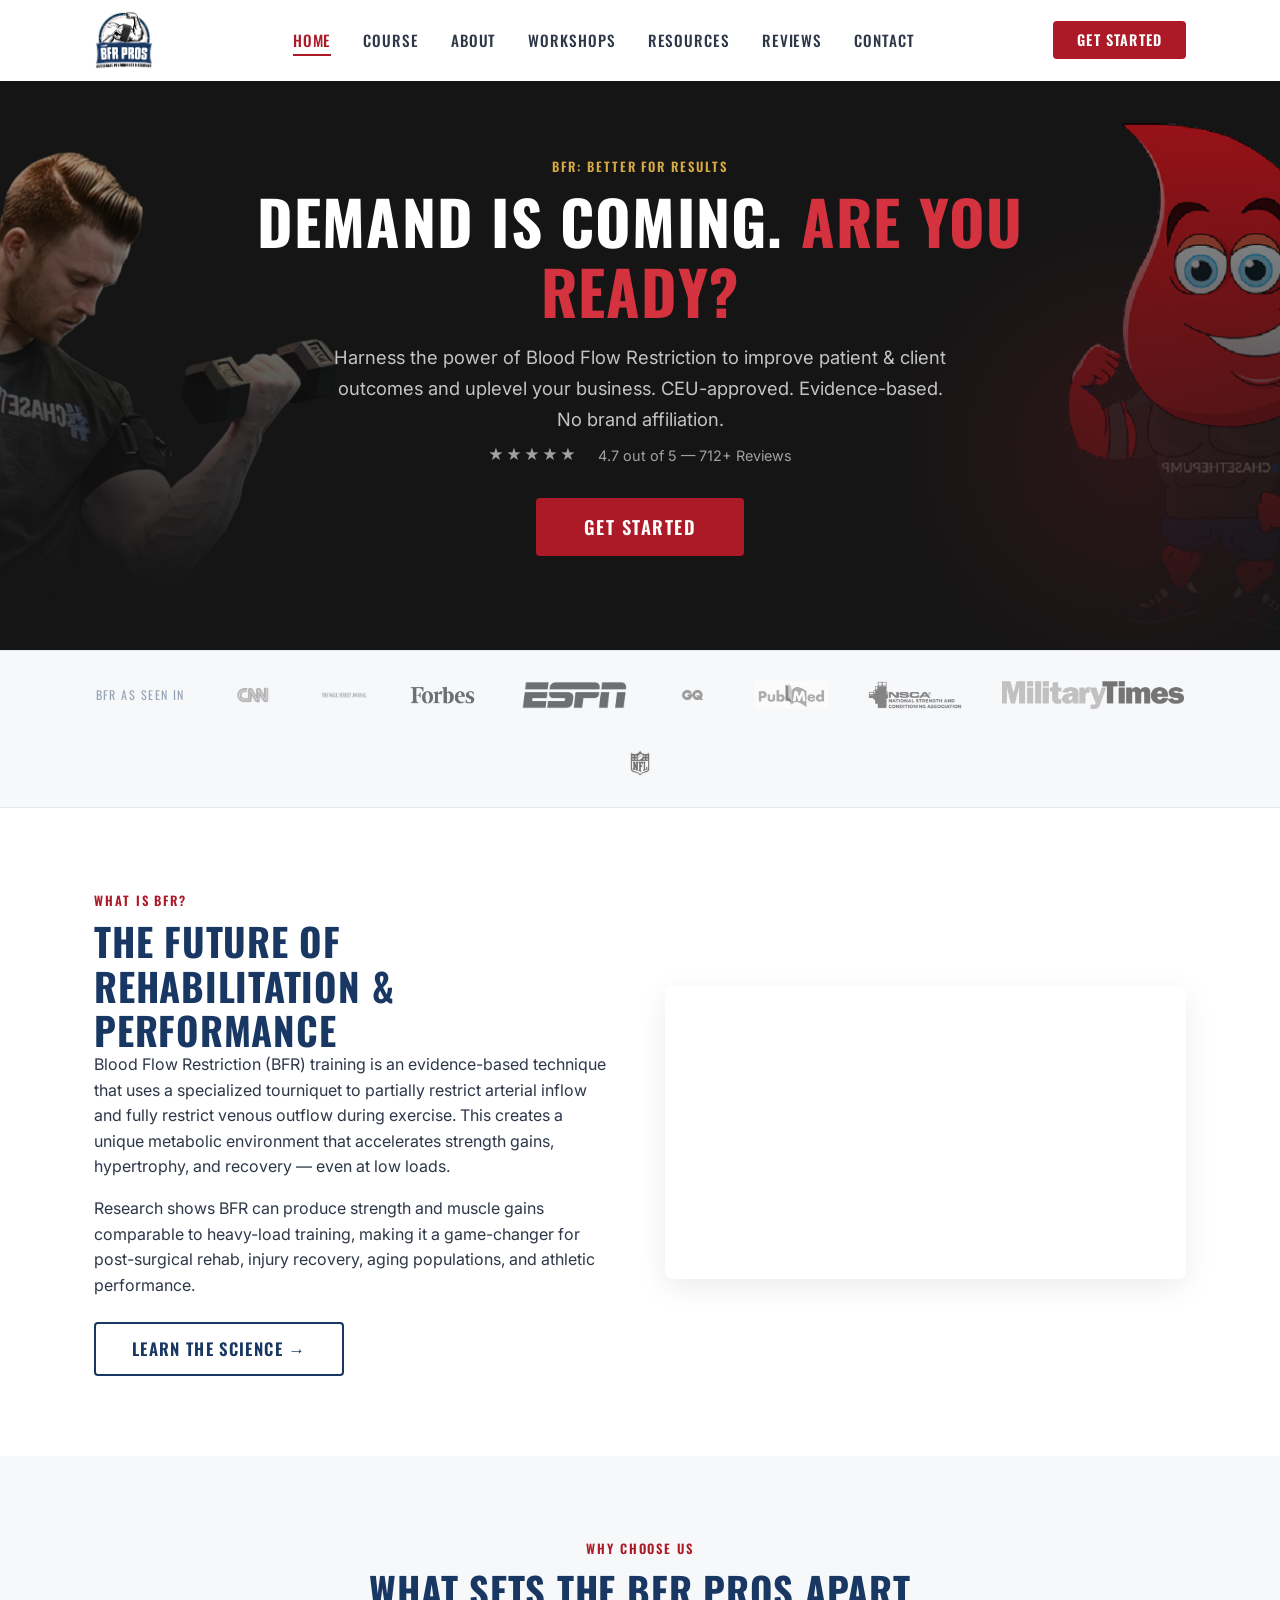
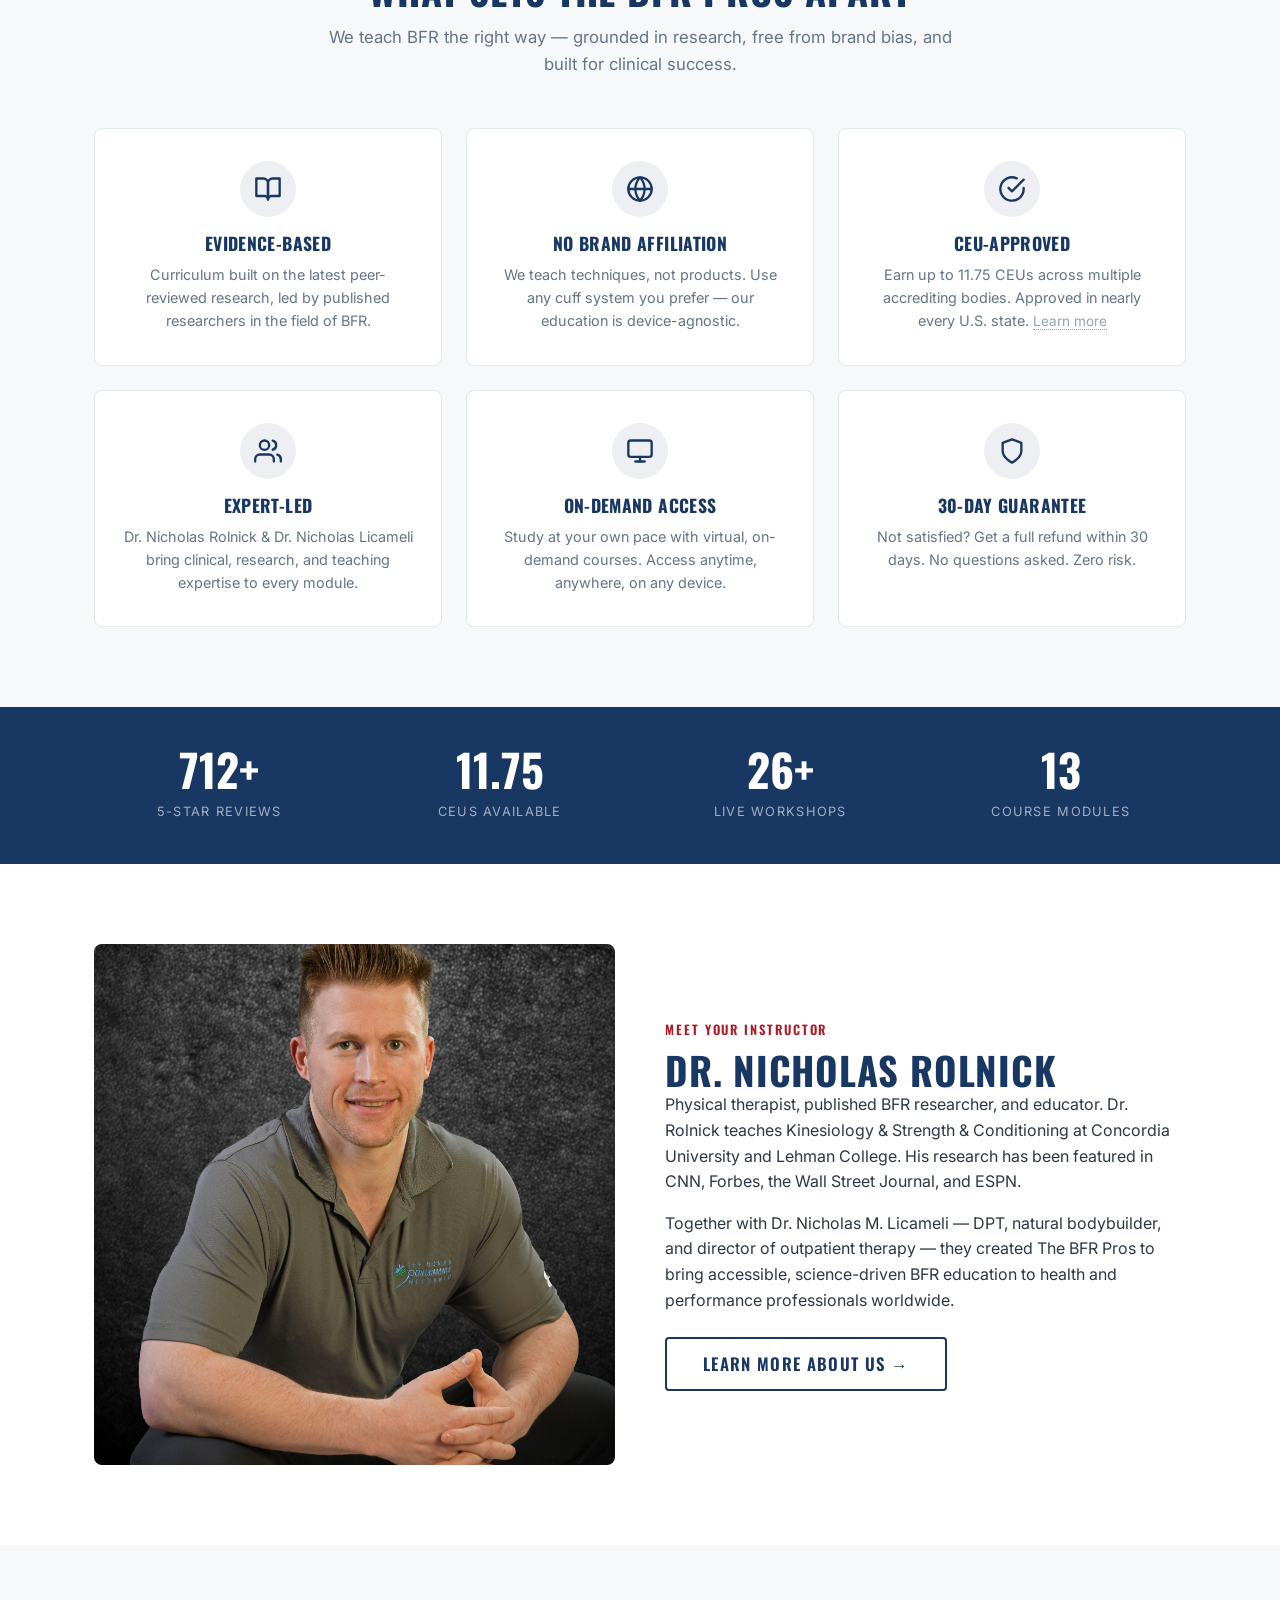
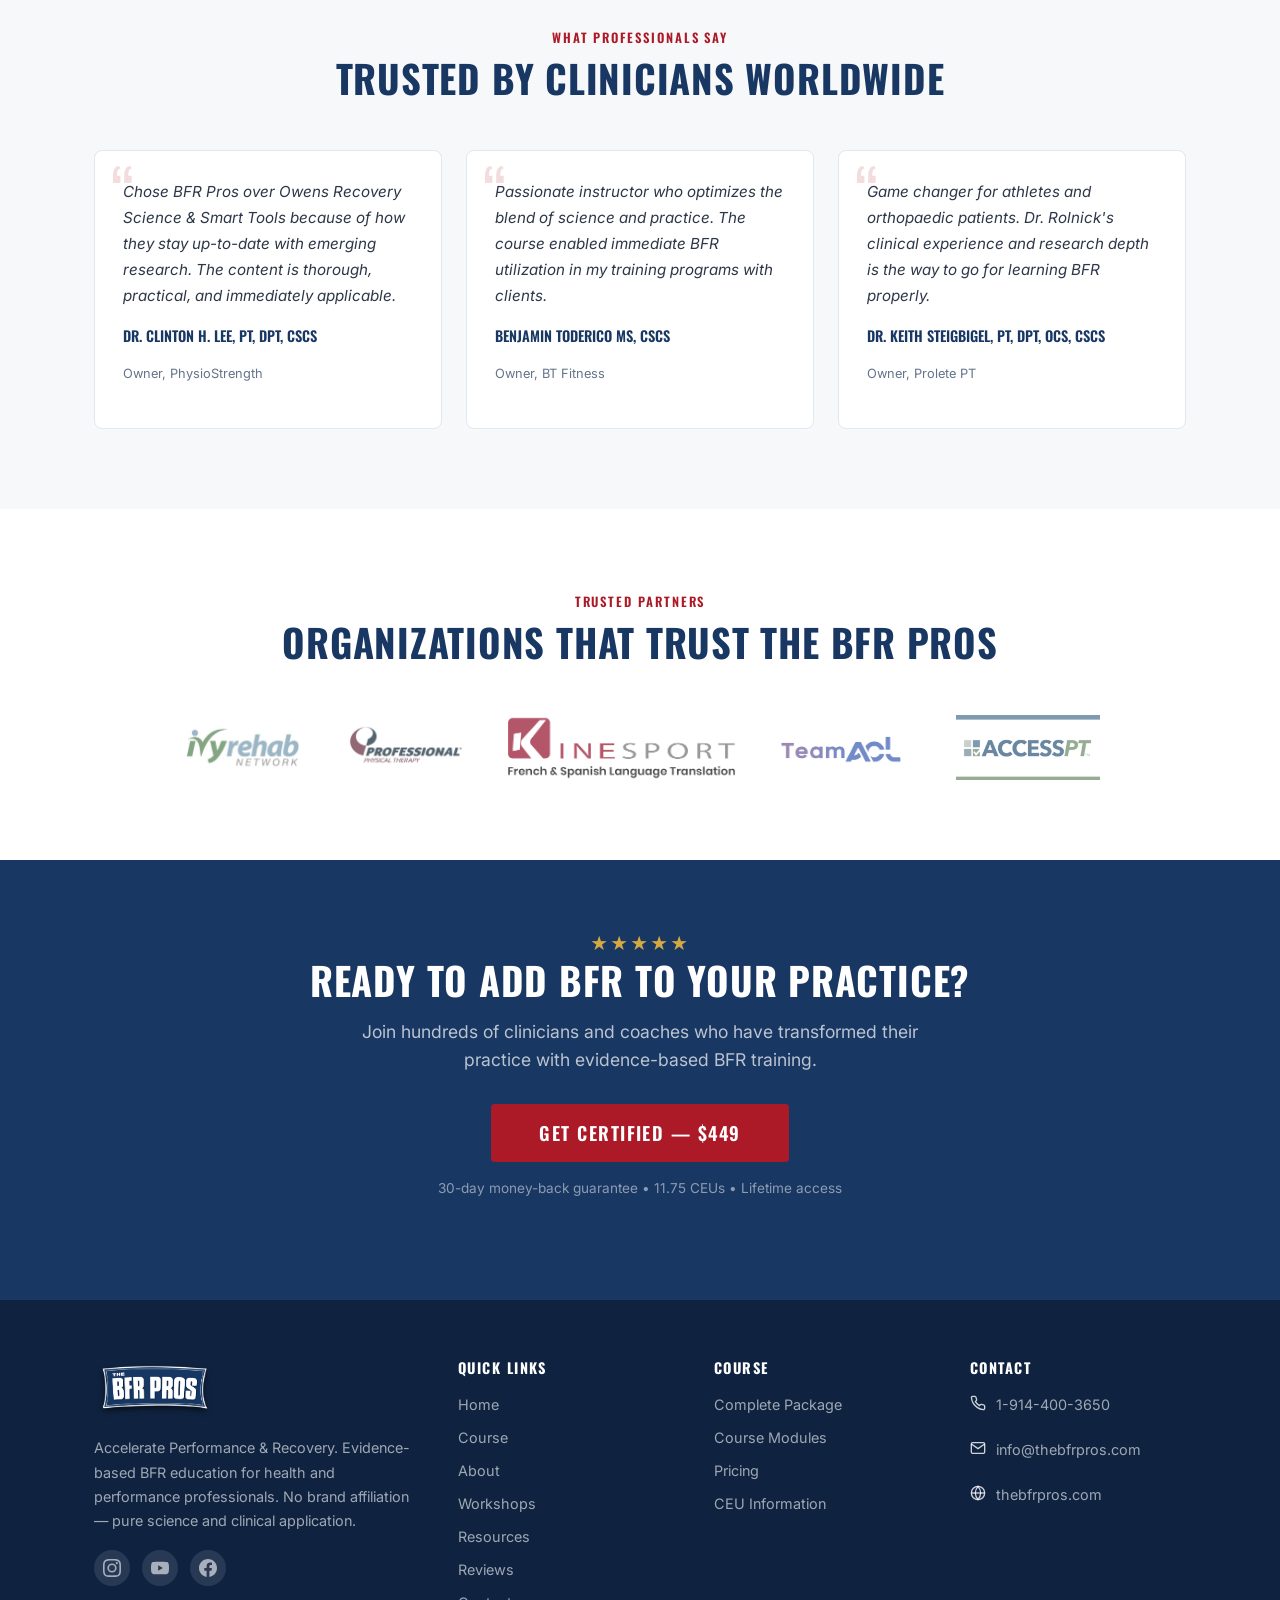
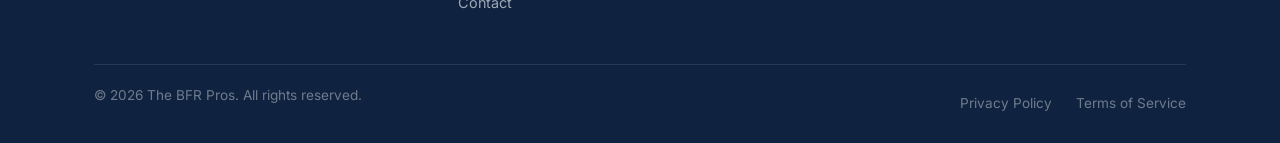
==== index.html @ 484913ec "Initial commit: The BFR Pros website — 8-page static site Pages: Home, Course, About, Workshops, Res" ====
<!DOCTYPE html>
<html lang="en">
<head>
    <meta charset="UTF-8">
    <meta name="viewport" content="width=device-width, initial-scale=1.0">
    <title>The BFR Pros | Evidence-Based Blood Flow Restriction Training & Certification</title>
    <meta name="description" content="Become a certified BFR Provider with CEU-approved training from Dr. Nicholas Rolnick. No brand affiliation — pure science and clinical application. 4.7 stars from 712+ reviews.">
    <link rel="preconnect" href="https://fonts.googleapis.com">
    <link href="https://fonts.googleapis.com/css2?family=Oswald:wght@400;500;600;700&family=Inter:wght@400;500;600;700&display=swap" rel="stylesheet">
    <link rel="stylesheet" href="styles.css">
</head>
<body>

<!-- HEADER -->
<header class="header" id="header">
    <div class="container">
        <a href="index.html" class="header-logo">
            <img src="images/logos/logo.png" alt="The BFR Pros">
        </a>
        <nav class="nav" id="nav">
            <a href="index.html" class="nav-link active">Home</a>
            <a href="course.html" class="nav-link">Course</a>
            <a href="about.html" class="nav-link">About</a>
            <a href="workshops.html" class="nav-link">Workshops</a>
            <a href="resources.html" class="nav-link">Resources</a>
            <a href="reviews.html" class="nav-link">Reviews</a>
            <a href="contact.html" class="nav-link">Contact</a>
            <a href="course.html" class="btn btn-red btn-sm" style="display:none;">Get Started</a>
        </nav>
        <a href="course.html" class="header-cta btn btn-red btn-sm">Get Started</a>
        <button class="hamburger" id="hamburger" aria-label="Menu">
            <span></span><span></span><span></span>
        </button>
    </div>
</header>
<div class="nav-overlay" id="navOverlay"></div>

<!-- HERO -->
<section class="hero">
    <div class="container">
        <div class="hero-centered">
            <span class="section-label" style="color: var(--gold);">BFR: Better For Results</span>
            <h1>Demand Is Coming. <em>Are You Ready?</em></h1>
            <p class="hero-sub">Harness the power of Blood Flow Restriction to improve patient & client outcomes and uplevel your business. CEU-approved. Evidence-based. No brand affiliation.</p>
            <div class="hero-meta">
                <span class="stars">&#9733;&#9733;&#9733;&#9733;&#9733;</span>
                <span>4.7 out of 5 &mdash; 712+ Reviews</span>
            </div>
            <div class="hero-actions">
                <a href="course.html" class="btn btn-red btn-lg">Get Started</a>
            </div>
        </div>
    </div>
</section>

<!-- MEDIA BAR -->
<div class="media-bar">
    <div class="container">
        <div class="media-bar-inner">
            <span class="media-bar-label">BFR As Seen In</span>
            <img src="images/media/bfr-featured-in/CNN Logo.png" alt="CNN">
            <img src="images/media/bfr-featured-in/The Wall Street Journal Logo.png" alt="The Wall Street Journal">
            <img src="images/media/bfr-featured-in/Forbes Logo.png" alt="Forbes">
            <img src="images/media/bfr-featured-in/ESPN Logo.png" alt="ESPN">
            <img src="images/media/bfr-featured-in/GQ Logo.png" alt="GQ">
            <img src="images/media/bfr-featured-in/PubMed Logo.jpg" alt="PubMed">
            <img src="images/media/bfr-featured-in/NSCA Logo.webp" alt="NSCA">
            <img src="images/media/bfr-featured-in/Military Times Logo.webp" alt="Military Times">
            <img src="images/media/bfr-featured-in/NFL Logo.png" alt="NFL">
        </div>
    </div>
</div>

<!-- WHAT IS BFR -->
<section class="bg-white fade-in">
    <div class="container">
        <div class="two-col">
            <div>
                <span class="section-label">What Is BFR?</span>
                <h2>The Future of Rehabilitation & Performance</h2>
                <p>Blood Flow Restriction (BFR) training is an evidence-based technique that uses a specialized tourniquet to partially restrict arterial inflow and fully restrict venous outflow during exercise. This creates a unique metabolic environment that accelerates strength gains, hypertrophy, and recovery &mdash; even at low loads.</p>
                <p>Research shows BFR can produce strength and muscle gains comparable to heavy-load training, making it a game-changer for post-surgical rehab, injury recovery, aging populations, and athletic performance.</p>
                <a href="course.html" class="btn btn-outline-navy" style="margin-top: 8px;">Learn the Science &rarr;</a>
            </div>
            <div>
                <div class="video-embed">
                    <iframe src="https://www.veed.io/embed/c9d62acf-0808-4194-a27c-6ec3d94ea85a?watermark=0&color=red&sharing=0&title=0" title="What is BFR (Blood Flow Restriction) Training" webkitallowfullscreen mozallowfullscreen allowfullscreen></iframe>
                </div>
            </div>
        </div>
    </div>
</section>

<!-- WHY THE BFR PROS -->
<section class="bg-light fade-in">
    <div class="container">
        <div class="section-header">
            <span class="section-label">Why Choose Us</span>
            <h2>What Sets The BFR Pros Apart</h2>
            <p>We teach BFR the right way &mdash; grounded in research, free from brand bias, and built for clinical success.</p>
        </div>
        <div class="features-grid">
            <div class="feature-card">
                <div class="feature-icon">
                    <svg xmlns="http://www.w3.org/2000/svg" width="28" height="28" viewBox="0 0 24 24" fill="none" stroke="currentColor" stroke-width="2" stroke-linecap="round" stroke-linejoin="round"><path d="M2 3h6a4 4 0 0 1 4 4v14a3 3 0 0 0-3-3H2z"></path><path d="M22 3h-6a4 4 0 0 0-4 4v14a3 3 0 0 1 3-3h7z"></path></svg>
                </div>
                <h3>Evidence-Based</h3>
                <p>Curriculum built on the latest peer-reviewed research, led by published researchers in the field of BFR.</p>
            </div>
            <div class="feature-card">
                <div class="feature-icon">
                    <svg xmlns="http://www.w3.org/2000/svg" width="28" height="28" viewBox="0 0 24 24" fill="none" stroke="currentColor" stroke-width="2" stroke-linecap="round" stroke-linejoin="round"><circle cx="12" cy="12" r="10"></circle><line x1="2" y1="12" x2="22" y2="12"></line><path d="M12 2a15.3 15.3 0 0 1 4 10 15.3 15.3 0 0 1-4 10 15.3 15.3 0 0 1-4-10 15.3 15.3 0 0 1 4-10z"></path></svg>
                </div>
                <h3>No Brand Affiliation</h3>
                <p>We teach techniques, not products. Use any cuff system you prefer &mdash; our education is device-agnostic.</p>
            </div>
            <div class="feature-card">
                <div class="feature-icon">
                    <svg xmlns="http://www.w3.org/2000/svg" width="28" height="28" viewBox="0 0 24 24" fill="none" stroke="currentColor" stroke-width="2" stroke-linecap="round" stroke-linejoin="round"><path d="M22 11.08V12a10 10 0 1 1-5.93-9.14"></path><polyline points="22 4 12 14.01 9 11.01"></polyline></svg>
                </div>
                <h3>CEU-Approved</h3>
                <p>Earn up to 11.75 CEUs across multiple accrediting bodies. Approved in nearly every U.S. state. <a href="ceus.html" class="ceu-link">Learn more</a></p>
            </div>
            <div class="feature-card">
                <div class="feature-icon">
                    <svg xmlns="http://www.w3.org/2000/svg" width="28" height="28" viewBox="0 0 24 24" fill="none" stroke="currentColor" stroke-width="2" stroke-linecap="round" stroke-linejoin="round"><path d="M17 21v-2a4 4 0 0 0-4-4H5a4 4 0 0 0-4 4v2"></path><circle cx="9" cy="7" r="4"></circle><path d="M23 21v-2a4 4 0 0 0-3-3.87"></path><path d="M16 3.13a4 4 0 0 1 0 7.75"></path></svg>
                </div>
                <h3>Expert-Led</h3>
                <p>Dr. Nicholas Rolnick &amp; Dr. Nicholas Licameli bring clinical, research, and teaching expertise to every module.</p>
            </div>
            <div class="feature-card">
                <div class="feature-icon">
                    <svg xmlns="http://www.w3.org/2000/svg" width="28" height="28" viewBox="0 0 24 24" fill="none" stroke="currentColor" stroke-width="2" stroke-linecap="round" stroke-linejoin="round"><rect x="2" y="3" width="20" height="14" rx="2" ry="2"></rect><line x1="8" y1="21" x2="16" y2="21"></line><line x1="12" y1="17" x2="12" y2="21"></line></svg>
                </div>
                <h3>On-Demand Access</h3>
                <p>Study at your own pace with virtual, on-demand courses. Access anytime, anywhere, on any device.</p>
            </div>
            <div class="feature-card">
                <div class="feature-icon">
                    <svg xmlns="http://www.w3.org/2000/svg" width="28" height="28" viewBox="0 0 24 24" fill="none" stroke="currentColor" stroke-width="2" stroke-linecap="round" stroke-linejoin="round"><path d="M12 22s8-4 8-10V5l-8-3-8 3v7c0 6 8 10 8 10z"></path></svg>
                </div>
                <h3>30-Day Guarantee</h3>
                <p>Not satisfied? Get a full refund within 30 days. No questions asked. Zero risk.</p>
            </div>
        </div>
    </div>
</section>

<!-- STATS BAR -->
<div class="stats-bar fade-in">
    <div class="container">
        <div class="stats-grid">
            <div class="stat-item">
                <span class="stat-number">712+</span>
                <span class="stat-label">5-Star Reviews</span>
            </div>
            <div class="stat-item">
                <span class="stat-number">11.75</span>
                <span class="stat-label">CEUs Available</span>
            </div>
            <div class="stat-item">
                <span class="stat-number">26+</span>
                <span class="stat-label">Live Workshops</span>
            </div>
            <div class="stat-item">
                <span class="stat-number">13</span>
                <span class="stat-label">Course Modules</span>
            </div>
        </div>
    </div>
</div>

<!-- ABOUT TEASER -->
<section class="bg-white fade-in">
    <div class="container">
        <div class="two-col">
            <div>
                <img src="images/about/nick-dark.jpg" alt="Dr. Nicholas Rolnick" style="border-radius: 8px;">
            </div>
            <div>
                <span class="section-label">Meet Your Instructor</span>
                <h2>Dr. Nicholas Rolnick</h2>
                <p>Physical therapist, published BFR researcher, and educator. Dr. Rolnick teaches Kinesiology &amp; Strength &amp; Conditioning at Concordia University and Lehman College. His research has been featured in CNN, Forbes, the Wall Street Journal, and ESPN.</p>
                <p>Together with Dr. Nicholas M. Licameli &mdash; DPT, natural bodybuilder, and director of outpatient therapy &mdash; they created The BFR Pros to bring accessible, science-driven BFR education to health and performance professionals worldwide.</p>
                <a href="about.html" class="btn btn-outline-navy" style="margin-top: 8px;">Learn More About Us &rarr;</a>
            </div>
        </div>
    </div>
</section>

<!-- TESTIMONIALS -->
<section class="bg-light fade-in">
    <div class="container">
        <div class="section-header">
            <span class="section-label">What Professionals Say</span>
            <h2>Trusted by Clinicians Worldwide</h2>
        </div>
        <div class="testimonials-grid">
            <div class="testimonial-card">
                <p class="testimonial-text">Chose BFR Pros over Owens Recovery Science & Smart Tools because of how they stay up-to-date with emerging research. The content is thorough, practical, and immediately applicable.</p>
                <p class="testimonial-author">Dr. Clinton H. Lee, PT, DPT, CSCS</p>
                <p class="testimonial-role">Owner, PhysioStrength</p>
            </div>
            <div class="testimonial-card">
                <p class="testimonial-text">Passionate instructor who optimizes the blend of science and practice. The course enabled immediate BFR utilization in my training programs with clients.</p>
                <p class="testimonial-author">Benjamin Toderico MS, CSCS</p>
                <p class="testimonial-role">Owner, BT Fitness</p>
            </div>
            <div class="testimonial-card">
                <p class="testimonial-text">Game changer for athletes and orthopaedic patients. Dr. Rolnick's clinical experience and research depth is the way to go for learning BFR properly.</p>
                <p class="testimonial-author">Dr. Keith Steigbigel, PT, DPT, OCS, CSCS</p>
                <p class="testimonial-role">Owner, Prolete PT</p>
            </div>
        </div>
    </div>
</section>

<!-- PARTNERS -->
<section class="bg-white fade-in">
    <div class="container">
        <div class="section-header">
            <span class="section-label">Trusted Partners</span>
            <h2>Organizations That Trust The BFR Pros</h2>
        </div>
        <div class="partner-grid">
            <img src="images/partners/Ivy Rehab Network Logo.jpg" alt="Ivy Rehab Network">
            <img src="images/partners/Professional Physical Therapy Logo.png" alt="Professional Physical Therapy">
            <img src="images/partners/Kinesport Logo.png" alt="Kinesport">
            <img src="images/partners/Team ACL Logo.png" alt="Team ACL">
            <img src="images/partners/AccessPT Logo.png" alt="AccessPT">
        </div>
    </div>
</section>

<!-- CTA -->
<section class="cta-section fade-in">
    <div class="container">
        <span class="stars">&#9733;&#9733;&#9733;&#9733;&#9733;</span>
        <h2>Ready to Add BFR to Your Practice?</h2>
        <p>Join hundreds of clinicians and coaches who have transformed their practice with evidence-based BFR training.</p>
        <a href="https://bfr-pros.teachable.com/p/the-complete-bfr-certification/?affcode=626725_rzfv6exi" class="btn btn-red btn-lg">Get Certified &mdash; $449</a>
        <p style="margin-top: 16px; font-size: 0.85rem; color: rgba(255,255,255,0.5);">30-day money-back guarantee &bull; 11.75 CEUs &bull; Lifetime access</p>
    </div>
</section>

<!-- FOOTER -->
<footer class="footer">
    <div class="container">
        <div class="footer-grid">
            <div class="footer-col">
                <img src="images/logos/logo-name.png" alt="The BFR Pros" class="footer-logo">
                <p class="footer-about">Accelerate Performance & Recovery. Evidence-based BFR education for health and performance professionals. No brand affiliation &mdash; pure science and clinical application.</p>
                <div class="footer-social">
                    <a href="https://www.instagram.com/thehpm/" aria-label="Instagram">
                        <svg width="18" height="18" viewBox="0 0 24 24" fill="currentColor"><path d="M12 2.163c3.204 0 3.584.012 4.85.07 3.252.148 4.771 1.691 4.919 4.919.058 1.265.069 1.645.069 4.849 0 3.205-.012 3.584-.069 4.849-.149 3.225-1.664 4.771-4.919 4.919-1.266.058-1.644.07-4.85.07-3.204 0-3.584-.012-4.849-.07-3.26-.149-4.771-1.699-4.919-4.92-.058-1.265-.07-1.644-.07-4.849 0-3.204.013-3.583.07-4.849.149-3.227 1.664-4.771 4.919-4.919 1.266-.057 1.645-.069 4.849-.069zM12 0C8.741 0 8.333.014 7.053.072 2.695.272.273 2.69.073 7.052.014 8.333 0 8.741 0 12c0 3.259.014 3.668.072 4.948.2 4.358 2.618 6.78 6.98 6.98C8.333 23.986 8.741 24 12 24c3.259 0 3.668-.014 4.948-.072 4.354-.2 6.782-2.618 6.979-6.98.059-1.28.073-1.689.073-4.948 0-3.259-.014-3.667-.072-4.947-.196-4.354-2.617-6.78-6.979-6.98C15.668.014 15.259 0 12 0zm0 5.838a6.162 6.162 0 100 12.324 6.162 6.162 0 000-12.324zM12 16a4 4 0 110-8 4 4 0 010 8zm6.406-11.845a1.44 1.44 0 100 2.881 1.44 1.44 0 000-2.881z"/></svg>
                    </a>
                    <a href="https://www.youtube.com/@The-BFR-Pros" aria-label="YouTube">
                        <svg width="18" height="18" viewBox="0 0 24 24" fill="currentColor"><path d="M23.498 6.186a3.016 3.016 0 00-2.122-2.136C19.505 3.545 12 3.545 12 3.545s-7.505 0-9.377.505A3.017 3.017 0 00.502 6.186C0 8.07 0 12 0 12s0 3.93.502 5.814a3.016 3.016 0 002.122 2.136c1.871.505 9.376.505 9.376.505s7.505 0 9.377-.505a3.015 3.015 0 002.122-2.136C24 15.93 24 12 24 12s0-3.93-.502-5.814zM9.545 15.568V8.432L15.818 12l-6.273 3.568z"/></svg>
                    </a>
                    <a href="https://www.facebook.com/thebfrpros/" aria-label="Facebook">
                        <svg width="18" height="18" viewBox="0 0 24 24" fill="currentColor"><path d="M24 12.073c0-6.627-5.373-12-12-12s-12 5.373-12 12c0 5.99 4.388 10.954 10.125 11.854v-8.385H7.078v-3.47h3.047V9.43c0-3.007 1.792-4.669 4.533-4.669 1.312 0 2.686.235 2.686.235v2.953H15.83c-1.491 0-1.956.925-1.956 1.874v2.25h3.328l-.532 3.47h-2.796v8.385C19.612 23.027 24 18.062 24 12.073z"/></svg>
                    </a>
                </div>
            </div>
            <div class="footer-col">
                <h4>Quick Links</h4>
                <a href="index.html">Home</a>
                <a href="course.html">Course</a>
                <a href="about.html">About</a>
                <a href="workshops.html">Workshops</a>
                <a href="resources.html">Resources</a>
                <a href="reviews.html">Reviews</a>
                <a href="contact.html">Contact</a>
            </div>
            <div class="footer-col">
                <h4>Course</h4>
                <a href="course.html">Complete Package</a>
                <a href="course.html#modules">Course Modules</a>
                <a href="course.html#pricing">Pricing</a>
                <a href="ceus.html">CEU Information</a>
            </div>
            <div class="footer-col">
                <h4>Contact</h4>
                <div class="footer-contact-item">
                    <svg width="16" height="16" viewBox="0 0 24 24" fill="none" stroke="currentColor" stroke-width="2"><path d="M22 16.92v3a2 2 0 01-2.18 2 19.79 19.79 0 01-8.63-3.07 19.5 19.5 0 01-6-6 19.79 19.79 0 01-3.07-8.67A2 2 0 014.11 2h3a2 2 0 012 1.72 12.84 12.84 0 00.7 2.81 2 2 0 01-.45 2.11L8.09 9.91a16 16 0 006 6l1.27-1.27a2 2 0 012.11-.45 12.84 12.84 0 002.81.7A2 2 0 0122 16.92z"/></svg>
                    <a href="tel:+19144003650">1-914-400-3650</a>
                </div>
                <div class="footer-contact-item">
                    <svg width="16" height="16" viewBox="0 0 24 24" fill="none" stroke="currentColor" stroke-width="2"><path d="M4 4h16c1.1 0 2 .9 2 2v12c0 1.1-.9 2-2 2H4c-1.1 0-2-.9-2-2V6c0-1.1.9-2 2-2z"/><polyline points="22,6 12,13 2,6"/></svg>
                    <a href="mailto:info@thebfrpros.com">info@thebfrpros.com</a>
                </div>
                <div class="footer-contact-item">
                    <svg width="16" height="16" viewBox="0 0 24 24" fill="none" stroke="currentColor" stroke-width="2"><circle cx="12" cy="12" r="10"/><line x1="2" y1="12" x2="22" y2="12"/><path d="M12 2a15.3 15.3 0 014 10 15.3 15.3 0 01-4 10 15.3 15.3 0 01-4-10 15.3 15.3 0 014-10z"/></svg>
                    <a href="https://thebfrpros.com" target="_blank">thebfrpros.com</a>
                </div>
            </div>
        </div>
        <div class="footer-bottom">
            <p>&copy; 2026 The BFR Pros. All rights reserved.</p>
            <div class="footer-legal">
                <a href="#">Privacy Policy</a>
                <a href="#">Terms of Service</a>
            </div>
        </div>
    </div>
</footer>

<script src="script.js"></script>
</body>
</html>
---- styles.css ----
/* ============================================================
   THE BFR PROS — SHARED STYLESHEET
   Brand: Navy #193763 | Red #AD1A27
   Fonts: Oswald (headings) | Inter (body)
   ============================================================ */

/* 1. RESET & BASE */
*, *::before, *::after { margin: 0; padding: 0; box-sizing: border-box; }
html { scroll-behavior: smooth; }
body {
    font-family: 'Inter', -apple-system, BlinkMacSystemFont, sans-serif;
    color: var(--text);
    line-height: 1.6;
    -webkit-font-smoothing: antialiased;
    overflow-x: hidden;
}
img { max-width: 100%; height: auto; display: block; }
a { text-decoration: none; color: inherit; }
ul, ol { list-style: none; }

/* 2. CSS VARIABLES */
:root {
    --navy: #193763;
    --navy-dark: #0f2340;
    --navy-light: #1e4a7a;
    --red: #AD1A27;
    --red-hover: #8f1520;
    --red-light: #d4323f;
    --gold: #D4A843;
    --gold-light: #f0d68a;
    --light-bg: #f7f8fa;
    --white: #ffffff;
    --text: #2d3748;
    --text-light: #64748b;
    --text-muted: #94a3b8;
    --border: #e2e8f0;
    --shadow-sm: 0 2px 8px rgba(0,0,0,0.06);
    --shadow-md: 0 8px 30px rgba(0,0,0,0.08);
    --shadow-lg: 0 20px 60px rgba(0,0,0,0.12);
    --radius-sm: 4px;
    --radius-md: 8px;
    --radius-lg: 12px;
    --transition: all 0.3s ease;
}

/* 3. TYPOGRAPHY */
h1, h2, h3, h4 {
    font-family: 'Oswald', sans-serif;
    font-weight: 700;
    text-transform: uppercase;
    line-height: 1.15;
    letter-spacing: 0.02em;
    color: var(--navy);
}
h1 { font-size: clamp(2.2rem, 5vw, 3.5rem); }
h2 { font-size: clamp(1.6rem, 3.5vw, 2.4rem); }
h3 { font-size: clamp(1.1rem, 2vw, 1.4rem); }
h4 { font-size: 1.1rem; }
p { margin-bottom: 1rem; }
.section-label {
    display: inline-block;
    font-family: 'Oswald', sans-serif;
    font-size: 0.8rem;
    font-weight: 600;
    text-transform: uppercase;
    letter-spacing: 0.15em;
    color: var(--red);
    margin-bottom: 8px;
}
.section-header {
    text-align: center;
    margin-bottom: 50px;
}
.section-header p {
    max-width: 650px;
    margin: 12px auto 0;
    color: var(--text-light);
    font-size: 1.05rem;
}
.highlight { color: var(--red); }
.text-white { color: var(--white); }

/* 4. LAYOUT */
.container {
    max-width: 1140px;
    margin: 0 auto;
    padding: 0 24px;
}
.container-narrow {
    max-width: 900px;
    margin: 0 auto;
    padding: 0 24px;
}
section { padding: 80px 0; }
.bg-light { background: var(--light-bg); }
.bg-navy { background: var(--navy); }
.bg-navy-dark { background: var(--navy-dark); }
.bg-white { background: var(--white); }

/* 5. BUTTONS & FORMS */
.btn {
    display: inline-block;
    font-family: 'Oswald', sans-serif;
    font-weight: 600;
    font-size: 1.05rem;
    text-transform: uppercase;
    letter-spacing: 0.08em;
    padding: 15px 36px;
    border-radius: var(--radius-sm);
    transition: var(--transition);
    cursor: pointer;
    border: none;
    text-align: center;
    line-height: 1.2;
}
.btn-red {
    background: var(--red);
    color: var(--white);
}
.btn-red:hover {
    background: var(--red-hover);
    transform: translateY(-2px);
    box-shadow: 0 8px 25px rgba(173,26,39,0.35);
}
.btn-white {
    background: var(--white);
    color: var(--navy);
}
.btn-white:hover {
    background: #f0f0f0;
    transform: translateY(-2px);
    box-shadow: 0 8px 25px rgba(0,0,0,0.15);
}
.btn-outline {
    background: transparent;
    color: var(--white);
    border: 2px solid var(--white);
}
.btn-outline:hover {
    background: var(--white);
    color: var(--navy);
}
.btn-outline-navy {
    background: transparent;
    color: var(--navy);
    border: 2px solid var(--navy);
}
.btn-outline-navy:hover {
    background: var(--navy);
    color: var(--white);
}
.btn-lg { padding: 18px 48px; font-size: 1.15rem; }
.btn-sm { padding: 10px 24px; font-size: 0.9rem; }

/* Form elements */
.form-group { margin-bottom: 20px; }
.form-group label {
    display: block;
    font-weight: 600;
    font-size: 0.9rem;
    margin-bottom: 6px;
    color: var(--text);
}
.form-group input,
.form-group select,
.form-group textarea {
    width: 100%;
    padding: 12px 16px;
    border: 1px solid var(--border);
    border-radius: var(--radius-sm);
    font-family: inherit;
    font-size: 1rem;
    transition: border-color 0.2s;
    background: var(--white);
}
.form-group input:focus,
.form-group select:focus,
.form-group textarea:focus {
    outline: none;
    border-color: var(--navy);
    box-shadow: 0 0 0 3px rgba(25,55,99,0.1);
}

/* 6. HEADER & NAVIGATION */
.header {
    position: fixed;
    top: 0;
    left: 0;
    right: 0;
    z-index: 1000;
    background: var(--white);
    transition: var(--transition);
    border-bottom: 1px solid transparent;
}
.header.scrolled {
    box-shadow: var(--shadow-sm);
    border-bottom-color: var(--border);
}
.header .container {
    display: flex;
    align-items: center;
    justify-content: space-between;
    height: 80px;
}
.header-logo img {
    height: 60px;
    width: auto;
}
.nav {
    display: flex;
    align-items: center;
    gap: 32px;
}
.nav-link {
    font-family: 'Oswald', sans-serif;
    font-size: 0.95rem;
    font-weight: 500;
    text-transform: uppercase;
    letter-spacing: 0.06em;
    color: var(--text);
    transition: color 0.2s;
    position: relative;
}
.nav-link:hover,
.nav-link.active {
    color: var(--red);
}
.nav-link.active::after {
    content: '';
    position: absolute;
    bottom: -4px;
    left: 0;
    right: 0;
    height: 2px;
    background: var(--red);
}
.header-cta {
    font-size: 0.9rem;
    padding: 10px 24px;
}
.hamburger {
    display: none;
    flex-direction: column;
    gap: 5px;
    background: none;
    border: none;
    cursor: pointer;
    padding: 8px;
    z-index: 1001;
}
.hamburger span {
    display: block;
    width: 24px;
    height: 2px;
    background: var(--navy);
    transition: var(--transition);
}
.hamburger.active span:nth-child(1) { transform: rotate(45deg) translate(5px, 5px); }
.hamburger.active span:nth-child(2) { opacity: 0; }
.hamburger.active span:nth-child(3) { transform: rotate(-45deg) translate(5px, -5px); }

/* 7. FOOTER */
.footer {
    background: var(--navy-dark);
    color: rgba(255,255,255,0.8);
    padding: 60px 0 0;
}
.footer-grid {
    display: grid;
    grid-template-columns: 1.5fr 1fr 1fr 1fr;
    gap: 40px;
    margin-bottom: 40px;
}
.footer-logo {
    height: 60px;
    width: auto;
    margin-bottom: 16px;
}
.footer-about {
    font-size: 0.9rem;
    line-height: 1.7;
    color: rgba(255,255,255,0.6);
}
.footer-col h4 {
    color: var(--white);
    font-size: 0.9rem;
    margin-bottom: 16px;
    letter-spacing: 0.1em;
}
.footer-col a {
    display: block;
    color: rgba(255,255,255,0.6);
    font-size: 0.9rem;
    margin-bottom: 10px;
    transition: color 0.2s;
}
.footer-col a:hover { color: var(--white); }
.footer-contact-item {
    display: flex;
    align-items: flex-start;
    gap: 10px;
    margin-bottom: 12px;
    font-size: 0.9rem;
}
.footer-contact-item svg {
    flex-shrink: 0;
    margin-top: 2px;
}
.footer-social {
    display: flex;
    gap: 12px;
    margin-top: 16px;
}
.footer-social a {
    display: flex;
    align-items: center;
    justify-content: center;
    width: 36px;
    height: 36px;
    border-radius: 50%;
    background: rgba(255,255,255,0.1);
    transition: var(--transition);
    margin-bottom: 0;
}
.footer-social a:hover {
    background: var(--red);
    color: var(--white);
}
.footer-bottom {
    border-top: 1px solid rgba(255,255,255,0.1);
    padding: 20px 0;
    display: flex;
    align-items: center;
    justify-content: space-between;
    font-size: 0.85rem;
    color: rgba(255,255,255,0.4);
}
.footer-legal {
    display: flex;
    gap: 24px;
}
.footer-legal a {
    color: rgba(255,255,255,0.4);
    margin-bottom: 0;
}
.footer-legal a:hover { color: var(--white); }

/* 8. SHARED COMPONENTS */

/* Cards */
.card {
    background: var(--white);
    border-radius: var(--radius-md);
    padding: 32px;
    border: 1px solid var(--border);
    transition: var(--transition);
}
.card:hover {
    border-color: var(--navy);
    box-shadow: var(--shadow-md);
    transform: translateY(-3px);
}

/* Stars */
.stars {
    color: var(--gold);
    font-size: 1.1rem;
    letter-spacing: 2px;
}

/* Media Logo Bar */
.media-bar {
    padding: 30px 0;
    background: var(--light-bg);
    border-top: 1px solid var(--border);
    border-bottom: 1px solid var(--border);
}
.media-bar-inner {
    display: flex;
    align-items: center;
    justify-content: center;
    gap: 40px;
    flex-wrap: wrap;
}
.media-bar-label {
    font-family: 'Oswald', sans-serif;
    font-size: 0.75rem;
    text-transform: uppercase;
    letter-spacing: 0.12em;
    color: var(--text-muted);
    white-space: nowrap;
}
.media-bar img {
    height: 28px;
    width: auto;
    opacity: 0.55;
    filter: grayscale(100%);
    transition: var(--transition);
}
.media-bar img:hover {
    opacity: 1;
    filter: none;
}

/* Stats bar */
.stats-bar {
    background: var(--navy);
    padding: 40px 0;
}
.stats-grid {
    display: grid;
    grid-template-columns: repeat(4, 1fr);
    gap: 30px;
    text-align: center;
}
.stat-item {}
.stat-number {
    display: block;
    font-family: 'Oswald', sans-serif;
    font-size: 2.8rem;
    font-weight: 700;
    color: var(--white);
    line-height: 1;
    margin-bottom: 6px;
}
.stat-label {
    font-size: 0.8rem;
    text-transform: uppercase;
    letter-spacing: 0.1em;
    color: rgba(255,255,255,0.6);
}

/* Testimonial cards */
.testimonial-card {
    background: var(--white);
    border-radius: var(--radius-md);
    padding: 28px;
    border: 1px solid var(--border);
    position: relative;
}
.testimonial-card::before {
    content: '\201C';
    font-family: 'Oswald', sans-serif;
    font-size: 4rem;
    color: var(--red);
    opacity: 0.15;
    position: absolute;
    top: 8px;
    left: 16px;
    line-height: 1;
}
.testimonial-text {
    font-size: 0.95rem;
    line-height: 1.7;
    color: var(--text);
    margin-bottom: 16px;
    font-style: italic;
}
.testimonial-author {
    font-family: 'Oswald', sans-serif;
    font-weight: 600;
    font-size: 0.9rem;
    text-transform: uppercase;
    color: var(--navy);
}
.testimonial-role {
    font-size: 0.8rem;
    color: var(--text-light);
}

/* Check list */
.check-list li {
    padding: 8px 0 8px 32px;
    position: relative;
    font-size: 0.95rem;
}
.check-list li::before {
    content: '';
    position: absolute;
    left: 0;
    top: 10px;
    width: 18px;
    height: 18px;
    background: var(--red);
    border-radius: 50%;
    background-image: url("data:image/svg+xml,%3Csvg xmlns='http://www.w3.org/2000/svg' width='12' height='12' viewBox='0 0 24 24' fill='none' stroke='white' stroke-width='3' stroke-linecap='round' stroke-linejoin='round'%3E%3Cpolyline points='20 6 9 17 4 12'%3E%3C/polyline%3E%3C/svg%3E");
    background-repeat: no-repeat;
    background-position: center;
    background-size: 10px;
}

/* Badge row */
.badge-row {
    display: flex;
    align-items: center;
    justify-content: center;
    gap: 24px;
    flex-wrap: wrap;
}
.badge-row img {
    height: 60px;
    width: auto;
}

/* CTA Section */
.cta-section {
    background: var(--navy);
    padding: 70px 0;
    text-align: center;
}
.cta-section h2 {
    color: var(--white);
    margin-bottom: 16px;
}
.cta-section p {
    color: rgba(255,255,255,0.7);
    font-size: 1.1rem;
    max-width: 600px;
    margin: 0 auto 30px;
}
.cta-section .stars {
    margin-bottom: 12px;
}

/* Page Hero (inner pages) */
.page-hero {
    background: linear-gradient(135deg, var(--navy-dark) 0%, var(--navy) 100%);
    padding: 120px 0 50px;
    text-align: center;
}
.page-hero-course {
    background: linear-gradient(135deg, rgba(15,30,55,0.8) 0%, rgba(25,55,99,0.75) 100%),
                url('images/hero/course-banner.jpg') center center / cover no-repeat;
}
.page-hero .breadcrumb {
    font-size: 0.85rem;
    color: rgba(255,255,255,0.5);
    margin-bottom: 12px;
    display: block;
}
.page-hero .breadcrumb a {
    color: rgba(255,255,255,0.5);
    transition: color 0.2s;
}
.page-hero .breadcrumb a:hover { color: var(--white); }
.page-hero h1 {
    color: var(--white);
    margin-bottom: 12px;
}
.page-hero p {
    color: rgba(255,255,255,0.7);
    font-size: 1.1rem;
    max-width: 600px;
    margin: 0 auto;
}

/* Partner logos */
.partner-grid {
    display: flex;
    align-items: center;
    justify-content: center;
    gap: 40px;
    flex-wrap: wrap;
}
.partner-grid img {
    height: 65px;
    width: auto;
    opacity: 0.7;
    filter: grayscale(30%);
    transition: var(--transition);
}
.partner-grid img:hover {
    opacity: 1;
    filter: none;
}

/* Workshop gallery grid */
.workshop-grid {
    display: grid;
    grid-template-columns: repeat(3, 1fr);
    gap: 16px;
}
.workshop-grid img {
    width: 100%;
    height: 240px;
    object-fit: cover;
    border-radius: var(--radius-md);
    transition: var(--transition);
}
.workshop-grid img:hover {
    transform: scale(1.02);
    box-shadow: var(--shadow-md);
}

/* Two-column layouts */
.two-col {
    display: grid;
    grid-template-columns: 1fr 1fr;
    gap: 50px;
    align-items: center;
}
.two-col-60-40 {
    display: grid;
    grid-template-columns: 1.5fr 1fr;
    gap: 50px;
    align-items: center;
}
.two-col img {
    border-radius: var(--radius-md);
}

/* Service / Feature cards grid */
.features-grid {
    display: grid;
    grid-template-columns: repeat(3, 1fr);
    gap: 24px;
}
.feature-card {
    background: var(--white);
    border-radius: var(--radius-md);
    padding: 32px 28px;
    border: 1px solid var(--border);
    text-align: center;
    transition: var(--transition);
}
.feature-card:hover {
    border-color: var(--navy);
    box-shadow: var(--shadow-md);
    transform: translateY(-4px);
}
.feature-icon {
    width: 56px;
    height: 56px;
    border-radius: 50%;
    background: rgba(25,55,99,0.08);
    display: flex;
    align-items: center;
    justify-content: center;
    margin: 0 auto 16px;
}
.feature-icon svg {
    width: 28px;
    height: 28px;
    color: var(--navy);
}
.feature-card h3 {
    margin-bottom: 10px;
    font-size: 1.1rem;
}
.feature-card p {
    font-size: 0.9rem;
    color: var(--text-light);
    margin-bottom: 0;
}

/* Module list (course page) */
.module-list {
    counter-reset: module;
}
.module-item {
    display: flex;
    align-items: flex-start;
    gap: 20px;
    padding: 20px 0;
    border-bottom: 1px solid var(--border);
}
.module-item:last-child { border-bottom: none; }
.module-number {
    flex-shrink: 0;
    width: 44px;
    height: 44px;
    border-radius: 50%;
    background: var(--navy);
    color: var(--white);
    display: flex;
    align-items: center;
    justify-content: center;
    font-family: 'Oswald', sans-serif;
    font-weight: 700;
    font-size: 1rem;
}
.module-content h4 {
    font-size: 1rem;
    margin-bottom: 4px;
    text-transform: none;
    letter-spacing: 0;
}
.module-content p {
    font-size: 0.9rem;
    color: var(--text-light);
    margin-bottom: 0;
}

/* Pricing card */
.pricing-card {
    background: var(--white);
    border: 2px solid var(--navy);
    border-radius: var(--radius-lg);
    padding: 40px;
    text-align: center;
    max-width: 480px;
    margin: 0 auto;
    position: relative;
}
.pricing-badge {
    position: absolute;
    top: -14px;
    left: 50%;
    transform: translateX(-50%);
    background: var(--red);
    color: var(--white);
    font-family: 'Oswald', sans-serif;
    font-size: 0.8rem;
    font-weight: 600;
    text-transform: uppercase;
    letter-spacing: 0.1em;
    padding: 6px 20px;
    border-radius: 20px;
}
.pricing-amount {
    font-family: 'Oswald', sans-serif;
    font-size: 3.5rem;
    font-weight: 700;
    color: var(--navy);
    line-height: 1;
    margin: 20px 0 8px;
}
.pricing-original {
    font-size: 1.1rem;
    color: var(--text-muted);
    text-decoration: line-through;
    margin-bottom: 4px;
}
.pricing-save {
    font-size: 0.9rem;
    color: var(--red);
    font-weight: 600;
    margin-bottom: 24px;
}
.pricing-features {
    text-align: left;
    margin-bottom: 28px;
}
.pricing-features li {
    padding: 8px 0;
    font-size: 0.95rem;
    border-bottom: 1px solid var(--border);
}
.pricing-features li:last-child { border-bottom: none; }
.pricing-guarantee {
    font-size: 0.85rem;
    color: var(--text-light);
    margin-top: 16px;
}

/* Contact grid */
.contact-grid {
    display: grid;
    grid-template-columns: 1.4fr 1fr;
    gap: 50px;
}
.contact-info-item {
    margin-bottom: 24px;
}
.contact-info-item h4 {
    font-size: 0.9rem;
    margin-bottom: 6px;
    text-transform: uppercase;
    letter-spacing: 0.08em;
}
.contact-info-item p,
.contact-info-item a {
    color: var(--text-light);
    font-size: 0.95rem;
}
.contact-info-item a:hover { color: var(--navy); }

/* 9. PAGE-SPECIFIC SECTIONS */

/* 9a. Homepage Hero */
.hero {
    background: linear-gradient(rgba(0,0,0,0.35), rgba(0,0,0,0.35)),
                url('images/hero/hero-banner.png') center center / cover no-repeat;
    padding: 140px 0 80px;
    position: relative;
    overflow: hidden;
    min-height: 650px;
    display: flex;
    align-items: center;
}
.hero::after {
    content: '';
    position: absolute;
    right: -100px;
    bottom: -50px;
    width: 500px;
    height: 500px;
    background: radial-gradient(circle, rgba(173,26,39,0.15) 0%, transparent 70%);
    border-radius: 50%;
}
.hero-centered {
    text-align: center;
    position: relative;
    z-index: 1;
    max-width: 800px;
    margin: 0 auto;
}
.hero-grid {
    display: grid;
    grid-template-columns: 1fr 1fr;
    gap: 50px;
    align-items: center;
}
.hero-content {
    position: relative;
    z-index: 1;
    max-width: 650px;
}
.hero h1 {
    color: var(--white);
    font-size: clamp(2.4rem, 5.5vw, 3.8rem);
    margin-bottom: 16px;
}
.hero h1 em {
    color: var(--red-light);
    font-style: normal;
}
.hero-sub {
    color: rgba(255,255,255,0.75);
    font-size: 1.15rem;
    line-height: 1.7;
    margin-bottom: 8px;
    max-width: 620px;
}
.hero-centered .hero-sub {
    margin-left: auto;
    margin-right: auto;
}
.hero-meta {
    display: flex;
    align-items: center;
    gap: 20px;
    margin-bottom: 30px;
    flex-wrap: wrap;
}
.hero-centered .hero-meta {
    justify-content: center;
}
.hero-centered .hero-actions {
    justify-content: center;
}
.hero-meta .stars { font-size: 0.95rem; }
.hero-meta span {
    font-size: 0.9rem;
    color: rgba(255,255,255,0.6);
}
.hero-actions {
    display: flex;
    gap: 16px;
    flex-wrap: wrap;
}
.hero-video {
    position: relative;
    z-index: 1;
}

/* 9b. Homepage services overview */
.services-overview-grid {
    display: grid;
    grid-template-columns: repeat(3, 1fr);
    gap: 24px;
}

/* 9c. Testimonials grid */
.testimonials-grid {
    display: grid;
    grid-template-columns: repeat(3, 1fr);
    gap: 24px;
}

/* 9d. Course page — course bundle overview */
.course-bundle-grid {
    display: grid;
    grid-template-columns: repeat(2, 1fr);
    gap: 24px;
}
.course-card {
    background: var(--white);
    border-radius: var(--radius-md);
    padding: 28px;
    border: 1px solid var(--border);
}
.course-card h3 {
    margin-bottom: 8px;
}
.course-card .course-meta {
    display: flex;
    gap: 16px;
    margin-bottom: 12px;
}
.course-meta-tag {
    font-size: 0.8rem;
    font-weight: 600;
    padding: 3px 10px;
    border-radius: 12px;
    background: rgba(25,55,99,0.08);
    color: var(--navy);
}

/* Video embed responsive */
.video-embed {
    position: relative;
    padding-bottom: 56.25%;
    height: 0;
    overflow: hidden;
    border-radius: var(--radius-md);
    box-shadow: var(--shadow-md);
}
.video-embed iframe {
    position: absolute;
    top: 0;
    left: 0;
    width: 100%;
    height: 100%;
    border: none;
}

/* Course card with coat of arms */
.course-card-image {
    width: 80px;
    height: 80px;
    object-fit: contain;
    margin-bottom: 16px;
}

/* Podcast appearances grid */
.podcast-grid {
    display: grid;
    grid-template-columns: repeat(5, 1fr);
    gap: 20px;
    align-items: center;
}
.podcast-grid img {
    width: 100%;
    border-radius: var(--radius-md);
    transition: var(--transition);
}
.podcast-grid img:hover {
    transform: scale(1.05);
    box-shadow: var(--shadow-md);
}
@media (max-width: 768px) {
    .podcast-grid { grid-template-columns: repeat(3, 1fr); }
}
@media (max-width: 480px) {
    .podcast-grid { grid-template-columns: repeat(2, 1fr); }
}

/* Research logos grid */
.research-grid {
    display: grid;
    grid-template-columns: repeat(3, 1fr);
    gap: 20px;
}
.research-grid img {
    width: 100%;
    border-radius: var(--radius-md);
    transition: var(--transition);
}
.research-grid img:hover {
    transform: scale(1.03);
}
@media (max-width: 480px) {
    .research-grid { grid-template-columns: repeat(2, 1fr); }
}

/* Hover overlay cards for podcasts & research */
.overlay-card {
    position: relative;
    overflow: hidden;
    border-radius: var(--radius-md);
    cursor: pointer;
    display: block;
    text-decoration: none;
}
.overlay-card img {
    width: 100%;
    display: block;
    transition: var(--transition);
}
.overlay-card .overlay-info {
    position: absolute;
    inset: 0;
    background: rgba(15, 35, 64, 0.85);
    display: flex;
    flex-direction: column;
    align-items: center;
    justify-content: center;
    padding: 12px;
    opacity: 0;
    transition: opacity 0.3s ease;
    text-align: center;
}
.overlay-card:hover .overlay-info {
    opacity: 1;
}
.overlay-card:hover img {
    transform: scale(1.05);
}
.overlay-info h4 {
    color: var(--white);
    font-size: 0.75rem;
    text-transform: none;
    letter-spacing: 0;
    margin-bottom: 4px;
    line-height: 1.3;
}
.overlay-info p {
    color: rgba(255,255,255,0.7);
    font-size: 0.65rem;
    margin-bottom: 0;
    line-height: 1.3;
}
/* On mobile, show a subtle label instead of hover */
@media (max-width: 768px) {
    .overlay-card .overlay-info {
        opacity: 1;
        background: rgba(15, 35, 64, 0.6);
        padding: 8px;
        top: auto;
        bottom: 0;
        height: auto;
    }
    .overlay-info p { display: none; }
    .overlay-info h4 { font-size: 0.7rem; }
}

/* 9e. Course page — Curriculum accordion */
.curriculum-accordion {
    border: 1px solid var(--border);
    border-radius: var(--radius-md);
    margin-bottom: 16px;
    background: var(--white);
    overflow: hidden;
    transition: border-color 0.3s;
}
.curriculum-accordion[open] {
    border-color: var(--navy);
}
.curriculum-header {
    display: flex;
    align-items: center;
    justify-content: space-between;
    padding: 20px 24px;
    cursor: pointer;
    list-style: none;
    user-select: none;
    transition: background 0.2s;
}
.curriculum-header:hover {
    background: var(--light-bg);
}
.curriculum-header::-webkit-details-marker { display: none; }
.curriculum-header::marker { display: none; content: ''; }
.curriculum-header-left {
    display: flex;
    align-items: center;
    gap: 16px;
}
.curriculum-icon {
    width: 50px;
    height: 50px;
    object-fit: contain;
    flex-shrink: 0;
}
.curriculum-header h3 {
    font-size: 1rem;
    margin-bottom: 2px;
}
.curriculum-meta {
    font-size: 0.8rem;
    color: var(--text-light);
    font-weight: 500;
}
.accordion-arrow {
    display: inline-block;
    width: 10px;
    height: 10px;
    border-right: 2px solid var(--navy);
    border-bottom: 2px solid var(--navy);
    transform: rotate(45deg);
    transition: transform 0.3s;
    flex-shrink: 0;
    margin-left: 16px;
}
.curriculum-accordion[open] .accordion-arrow {
    transform: rotate(-135deg);
}
.curriculum-body {
    padding: 0 24px 24px;
    border-top: 1px solid var(--border);
}
.curriculum-intro {
    color: var(--text-light);
    font-size: 0.95rem;
    margin: 16px 0;
}
.curriculum-note {
    font-size: 0.85rem;
    color: var(--text-muted);
    text-align: center;
    margin-top: 12px;
    margin-bottom: 0;
    font-style: italic;
}
.module-duration {
    display: inline-block;
    font-size: 0.75rem;
    font-weight: 600;
    color: var(--text-muted);
    background: var(--light-bg);
    padding: 2px 8px;
    border-radius: 10px;
    margin-top: 4px;
}

/* 9f. Course page — Bonuses grid */
.bonuses-grid {
    display: grid;
    grid-template-columns: repeat(3, 1fr);
    gap: 20px;
}
.bonus-card {
    background: var(--white);
    border: 1px solid var(--border);
    border-radius: var(--radius-md);
    overflow: hidden;
    transition: var(--transition);
}
.bonus-card:hover {
    border-color: var(--navy);
    box-shadow: var(--shadow-md);
    transform: translateY(-3px);
}
.bonus-image {
    width: 100%;
    height: 160px;
    object-fit: cover;
}
.bonus-info {
    padding: 16px 20px;
}
.bonus-number {
    font-family: 'Oswald', sans-serif;
    font-size: 0.75rem;
    font-weight: 700;
    color: var(--red);
    text-transform: uppercase;
    letter-spacing: 0.08em;
}
.bonus-info h4 {
    font-size: 0.95rem;
    margin-bottom: 6px;
    text-transform: none;
    letter-spacing: 0;
}
.bonus-info p {
    font-size: 0.85rem;
    color: var(--text-light);
    margin-bottom: 0;
    line-height: 1.5;
}
.bonus-card-simple {
    display: flex;
    align-items: center;
    background: linear-gradient(135deg, var(--navy) 0%, var(--navy-dark) 100%);
    border-color: var(--navy);
}
.bonus-card-simple .bonus-number {
    color: var(--gold);
}
.bonus-card-simple h4 {
    color: var(--white);
}
.bonus-card-simple p {
    color: rgba(255,255,255,0.7);
}
.bonus-card-simple:hover {
    transform: translateY(-3px);
    box-shadow: var(--shadow-lg);
    border-color: var(--navy-light);
}

/* 10. RESPONSIVE */
@media (max-width: 992px) {
    .hero-grid { grid-template-columns: 1fr; gap: 30px; }
    .hero-video { max-width: 500px; }
    .hero-content { max-width: 100%; }
    .hero-centered { max-width: 100%; }
    .two-col, .two-col-60-40 { grid-template-columns: 1fr; gap: 30px; }
    .features-grid { grid-template-columns: repeat(2, 1fr); }
    .testimonials-grid { grid-template-columns: repeat(2, 1fr); }
    .course-bundle-grid { grid-template-columns: 1fr; }
    .bonuses-grid { grid-template-columns: repeat(2, 1fr); }
    .footer-grid { grid-template-columns: 1fr 1fr; }
    .stats-grid { grid-template-columns: repeat(2, 1fr); gap: 24px; }
}

@media (max-width: 768px) {
    section { padding: 60px 0; }
    .header .container { height: 70px; }
    .header-logo img { height: 50px; }
    .header-cta { display: none; }
    .hamburger { display: flex; }
    .nav {
        position: fixed;
        top: 0;
        right: -100%;
        width: 280px;
        height: 100vh;
        background: var(--white);
        flex-direction: column;
        align-items: flex-start;
        justify-content: flex-start;
        padding: 90px 30px 30px;
        gap: 0;
        box-shadow: -10px 0 30px rgba(0,0,0,0.1);
        transition: right 0.35s ease;
    }
    .nav.open { right: 0; }
    .nav-link {
        display: block;
        width: 100%;
        padding: 14px 0;
        font-size: 1.1rem;
        border-bottom: 1px solid var(--border);
    }
    .nav-link.active::after { display: none; }
    .nav .btn-red {
        margin-top: 20px;
        width: 100%;
        text-align: center;
    }
    .hero { padding: 120px 0 60px; min-height: auto; }
    .hero h1 { font-size: 2rem; }
    .services-overview-grid { grid-template-columns: 1fr; }
    .media-bar-inner { gap: 24px; }
    .media-bar img { height: 22px; }
    .workshop-grid { grid-template-columns: repeat(2, 1fr); }
    .contact-grid { grid-template-columns: 1fr; }
    .curriculum-header-left { gap: 12px; }
    .curriculum-icon { width: 40px; height: 40px; }
    .curriculum-header h3 { font-size: 0.9rem; }
    .footer-grid { grid-template-columns: 1fr; gap: 30px; }
    .footer-bottom { flex-direction: column; gap: 12px; text-align: center; }
    .partner-grid { gap: 24px; }
    .partner-grid img { height: 50px; }
    .pricing-card { padding: 28px; }
}

@media (max-width: 480px) {
    .container { padding: 0 16px; }
    .hero { padding: 110px 0 50px; }
    .hero h1 { font-size: 1.8rem; }
    .hero-actions { flex-direction: column; }
    .hero-actions .btn { width: 100%; }
    .btn-lg { padding: 16px 36px; font-size: 1.05rem; }
    .stat-number { font-size: 2.2rem; }
    .features-grid { grid-template-columns: 1fr; }
    .testimonials-grid { grid-template-columns: 1fr; }
    .bonuses-grid { grid-template-columns: 1fr; }
    .workshop-grid { grid-template-columns: 1fr; }
    .badge-row img { height: 45px; }
}

/* 11. ANIMATIONS */
.fade-in {
    opacity: 0;
    transform: translateY(20px);
    transition: opacity 0.6s ease, transform 0.6s ease;
}
.fade-in.visible {
    opacity: 1;
    transform: translateY(0);
}
.fade-in-left {
    opacity: 0;
    transform: translateX(-30px);
    transition: opacity 0.6s ease, transform 0.6s ease;
}
.fade-in-left.visible {
    opacity: 1;
    transform: translateX(0);
}
.fade-in-right {
    opacity: 0;
    transform: translateX(30px);
    transition: opacity 0.6s ease, transform 0.6s ease;
}
.fade-in-right.visible {
    opacity: 1;
    transform: translateX(0);
}

/* Nav overlay for mobile */
.nav-overlay {
    position: fixed;
    inset: 0;
    background: rgba(0,0,0,0.4);
    z-index: 999;
    opacity: 0;
    pointer-events: none;
    transition: opacity 0.3s;
}
.nav-overlay.active {
    opacity: 1;
    pointer-events: all;
}

/* ========================================
   9g. CEU Page Styles
   ======================================== */

.ceu-courses-grid {
    display: grid;
    grid-template-columns: repeat(4, 1fr);
    gap: 20px;
    margin-top: 32px;
}

.ceu-course-card {
    background: var(--light-bg);
    border: 1px solid var(--border);
    border-radius: var(--radius-md);
    padding: 28px 24px;
    text-align: center;
    transition: var(--transition);
}

.ceu-course-card:hover {
    border-color: var(--navy);
    box-shadow: var(--shadow-md);
}

.ceu-course-icon {
    width: 56px;
    height: 56px;
    margin: 0 auto 16px;
}

.ceu-course-icon img {
    width: 100%;
    height: 100%;
    object-fit: contain;
}

.ceu-course-card h3 {
    font-family: var(--font-heading);
    font-size: 0.85rem;
    text-transform: uppercase;
    letter-spacing: 0.05em;
    color: var(--text-muted);
    margin-bottom: 4px;
}

.ceu-course-title {
    font-weight: 600;
    font-size: 1rem;
    color: var(--navy);
    margin-bottom: 12px;
    line-height: 1.3;
}

.ceu-amount {
    font-family: var(--font-heading);
    font-size: 2.5rem;
    font-weight: 700;
    color: var(--red);
    line-height: 1;
    margin-bottom: 12px;
}

.ceu-amount span {
    font-size: 1rem;
    font-weight: 600;
    color: var(--text-muted);
}

.ceu-course-detail {
    font-size: 0.85rem;
    color: var(--text-muted);
    line-height: 1.5;
    margin-bottom: 12px;
}

.ceu-value {
    display: inline-block;
    font-size: 0.8rem;
    font-weight: 600;
    color: var(--gold);
    background: rgba(212, 168, 67, 0.1);
    padding: 4px 12px;
    border-radius: 20px;
}

/* CEU Profession Blocks */
.ceu-profession-block {
    max-width: 800px;
    margin: 0 auto;
}

.ceu-profession-block h2 {
    font-family: var(--font-heading);
    font-size: 1.8rem;
    color: var(--navy);
    margin-bottom: 24px;
    padding-bottom: 12px;
    border-bottom: 2px solid var(--red);
}

.ceu-approval-group {
    margin-bottom: 28px;
}

.ceu-approval-group h3 {
    font-family: var(--font-heading);
    font-size: 1.1rem;
    color: var(--navy);
    margin-bottom: 8px;
}

.ceu-list {
    list-style: none;
    padding: 0;
    margin: 12px 0;
}

.ceu-list li {
    position: relative;
    padding: 10px 0 10px 24px;
    border-bottom: 1px solid var(--border);
    font-size: 0.95rem;
    line-height: 1.5;
}

.ceu-list li:last-child {
    border-bottom: none;
}

.ceu-list li::before {
    content: '';
    position: absolute;
    left: 0;
    top: 16px;
    width: 8px;
    height: 8px;
    border-radius: 50%;
    background: var(--red);
}

.ceu-list li em {
    color: var(--text-muted);
    font-size: 0.85rem;
}

.ceu-states {
    font-size: 0.95rem;
    line-height: 1.8;
    color: var(--navy);
    margin: 12px 0;
}

.ceu-boc-badge {
    display: flex;
    align-items: center;
    gap: 24px;
    background: var(--white);
    border: 1px solid var(--border);
    border-radius: var(--radius-md);
    padding: 24px;
    margin-bottom: 28px;
}

.ceu-boc-badge p {
    margin-bottom: 4px;
}

/* CEU link style (subtle, inline) */
.ceu-link {
    color: var(--text-muted);
    text-decoration: none;
    font-size: 0.85rem;
    border-bottom: 1px dotted var(--text-muted);
    transition: var(--transition);
}

.ceu-link:hover {
    color: var(--navy);
    border-bottom-color: var(--navy);
}

/* Responsive — CEU page */
@media (max-width: 992px) {
    .ceu-courses-grid {
        grid-template-columns: repeat(2, 1fr);
    }
}

@media (max-width: 768px) {
    .ceu-boc-badge {
        flex-direction: column;
        text-align: center;
    }
}

@media (max-width: 480px) {
    .ceu-courses-grid {
        grid-template-columns: 1fr;
    }
    .ceu-amount {
        font-size: 2rem;
    }
}

/* ========================================
   9h. Reviews Page Styles
   ======================================== */

/* Reviews Hero */
.reviews-hero {
    background: linear-gradient(135deg, var(--navy-dark) 0%, var(--navy) 100%);
    padding: 140px 0 60px;
}

.reviews-stats {
    display: grid;
    grid-template-columns: repeat(4, 1fr);
    gap: 20px;
    max-width: 700px;
    margin: 0 auto;
}

.reviews-stat-card {
    background: rgba(255,255,255,0.08);
    border: 1px solid rgba(255,255,255,0.12);
    border-radius: var(--radius-md);
    padding: 24px 16px;
    text-align: center;
}

.reviews-stat-number {
    font-family: var(--font-heading);
    font-size: 2.2rem;
    font-weight: 700;
    color: var(--white);
    line-height: 1;
}

.reviews-stat-stars {
    color: var(--gold);
    font-size: 0.85rem;
    margin: 4px 0;
}

.reviews-stat-label {
    font-size: 0.8rem;
    color: rgba(255,255,255,0.55);
    margin-top: 4px;
}

/* Featured Testimonials */
.featured-testimonials {
    display: grid;
    grid-template-columns: repeat(3, 1fr);
    gap: 24px;
}

.featured-testimonial-card {
    background: var(--light-bg);
    border: 1px solid var(--border);
    border-radius: var(--radius-md);
    padding: 28px;
    transition: var(--transition);
}

.featured-testimonial-card:hover {
    border-color: var(--navy);
    box-shadow: var(--shadow-md);
}

.featured-testimonial-header {
    display: flex;
    align-items: center;
    gap: 14px;
    margin-bottom: 16px;
}

.featured-testimonial-photo {
    width: 56px;
    height: 56px;
    border-radius: 50%;
    object-fit: cover;
    border: 2px solid var(--gold);
}

.featured-testimonial-name {
    font-weight: 700;
    font-size: 0.95rem;
    color: var(--navy);
    margin-bottom: 2px;
}

.featured-testimonial-role {
    font-size: 0.8rem;
    color: var(--text-muted);
    margin-bottom: 4px;
}

.featured-testimonial-stars {
    color: var(--gold);
    font-size: 0.8rem;
}

.featured-testimonial-text {
    font-size: 0.95rem;
    line-height: 1.65;
    color: var(--text-body);
    margin-bottom: 12px;
}

.featured-testimonial-badge {
    display: inline-block;
    font-size: 0.75rem;
    font-weight: 600;
    color: var(--navy);
    background: rgba(25,55,99,0.08);
    padding: 4px 10px;
    border-radius: 20px;
}

/* Review Filters */
.review-filters {
    display: flex;
    align-items: center;
    justify-content: space-between;
    gap: 16px;
    margin-bottom: 32px;
    flex-wrap: wrap;
}

.review-search {
    display: flex;
    align-items: center;
    gap: 8px;
    background: var(--light-bg);
    border: 1px solid var(--border);
    border-radius: var(--radius-md);
    padding: 10px 16px;
    flex: 0 0 280px;
    transition: border-color 0.2s;
}

.review-search:focus-within {
    border-color: var(--navy);
}

.review-search svg {
    color: var(--text-muted);
    flex-shrink: 0;
}

.review-search-input {
    border: none;
    background: none;
    font-family: var(--font-body);
    font-size: 0.9rem;
    color: var(--text-body);
    width: 100%;
    outline: none;
}

.review-filter-buttons {
    display: flex;
    gap: 8px;
    flex-wrap: wrap;
}

.review-filter-btn {
    font-family: var(--font-body);
    font-size: 0.85rem;
    font-weight: 500;
    color: var(--text-muted);
    background: var(--light-bg);
    border: 1px solid var(--border);
    border-radius: 20px;
    padding: 8px 16px;
    cursor: pointer;
    transition: var(--transition);
}

.review-filter-btn:hover {
    border-color: var(--navy);
    color: var(--navy);
}

.review-filter-btn.active {
    background: var(--navy);
    color: var(--white);
    border-color: var(--navy);
}

.review-filter-btn span {
    font-size: 0.75rem;
    opacity: 0.7;
}

/* Review Wall (Masonry) */
.review-wall {
    column-count: 3;
    column-gap: 20px;
}

.rw-card {
    break-inside: avoid;
    background: var(--light-bg);
    border: 1px solid var(--border);
    border-radius: var(--radius-md);
    padding: 20px;
    margin-bottom: 20px;
    transition: var(--transition);
}

.rw-card:hover {
    border-color: var(--navy);
    box-shadow: var(--shadow-sm);
}

.rw-card-header {
    display: flex;
    align-items: center;
    gap: 10px;
    margin-bottom: 10px;
}

.rw-avatar {
    width: 36px;
    height: 36px;
    border-radius: 50%;
    display: flex;
    align-items: center;
    justify-content: center;
    color: white;
    font-size: 0.7rem;
    font-weight: 700;
    flex-shrink: 0;
}

.rw-author-info {
    display: flex;
    flex-direction: column;
}

.rw-name {
    font-weight: 600;
    font-size: 0.85rem;
    color: var(--navy);
    line-height: 1.2;
}

.rw-date {
    font-size: 0.75rem;
    color: var(--text-muted);
}

.rw-rating {
    display: flex;
    align-items: center;
    gap: 8px;
    margin-bottom: 8px;
}

.rw-stars {
    color: var(--gold);
    font-size: 0.8rem;
}

.rw-stars-empty {
    color: #ddd;
}

.rw-badge {
    font-size: 0.65rem;
    font-weight: 600;
    color: var(--text-muted);
    background: rgba(0,0,0,0.05);
    padding: 2px 8px;
    border-radius: 10px;
}

.rw-text {
    font-size: 0.88rem;
    line-height: 1.6;
    color: var(--text-body);
    margin: 0;
}

.review-showing {
    font-size: 0.85rem;
    color: var(--text-muted);
    margin-top: 12px;
}

.btn-navy {
    background: var(--navy);
    color: var(--white);
    border: none;
}

.btn-navy:hover {
    background: var(--navy-dark);
}

/* Reviews Responsive */
@media (max-width: 992px) {
    .reviews-stats {
        grid-template-columns: repeat(2, 1fr);
    }
    .featured-testimonials {
        grid-template-columns: 1fr;
    }
    .review-wall {
        column-count: 2;
    }
    .review-filters {
        flex-direction: column;
        align-items: stretch;
    }
    .review-search {
        flex: auto;
    }
}

@media (max-width: 480px) {
    .review-wall {
        column-count: 1;
    }
    .review-filter-buttons {
        justify-content: center;
    }
    .reviews-stats {
        grid-template-columns: repeat(2, 1fr);
        gap: 12px;
    }
    .reviews-stat-number {
        font-size: 1.6rem;
    }
}
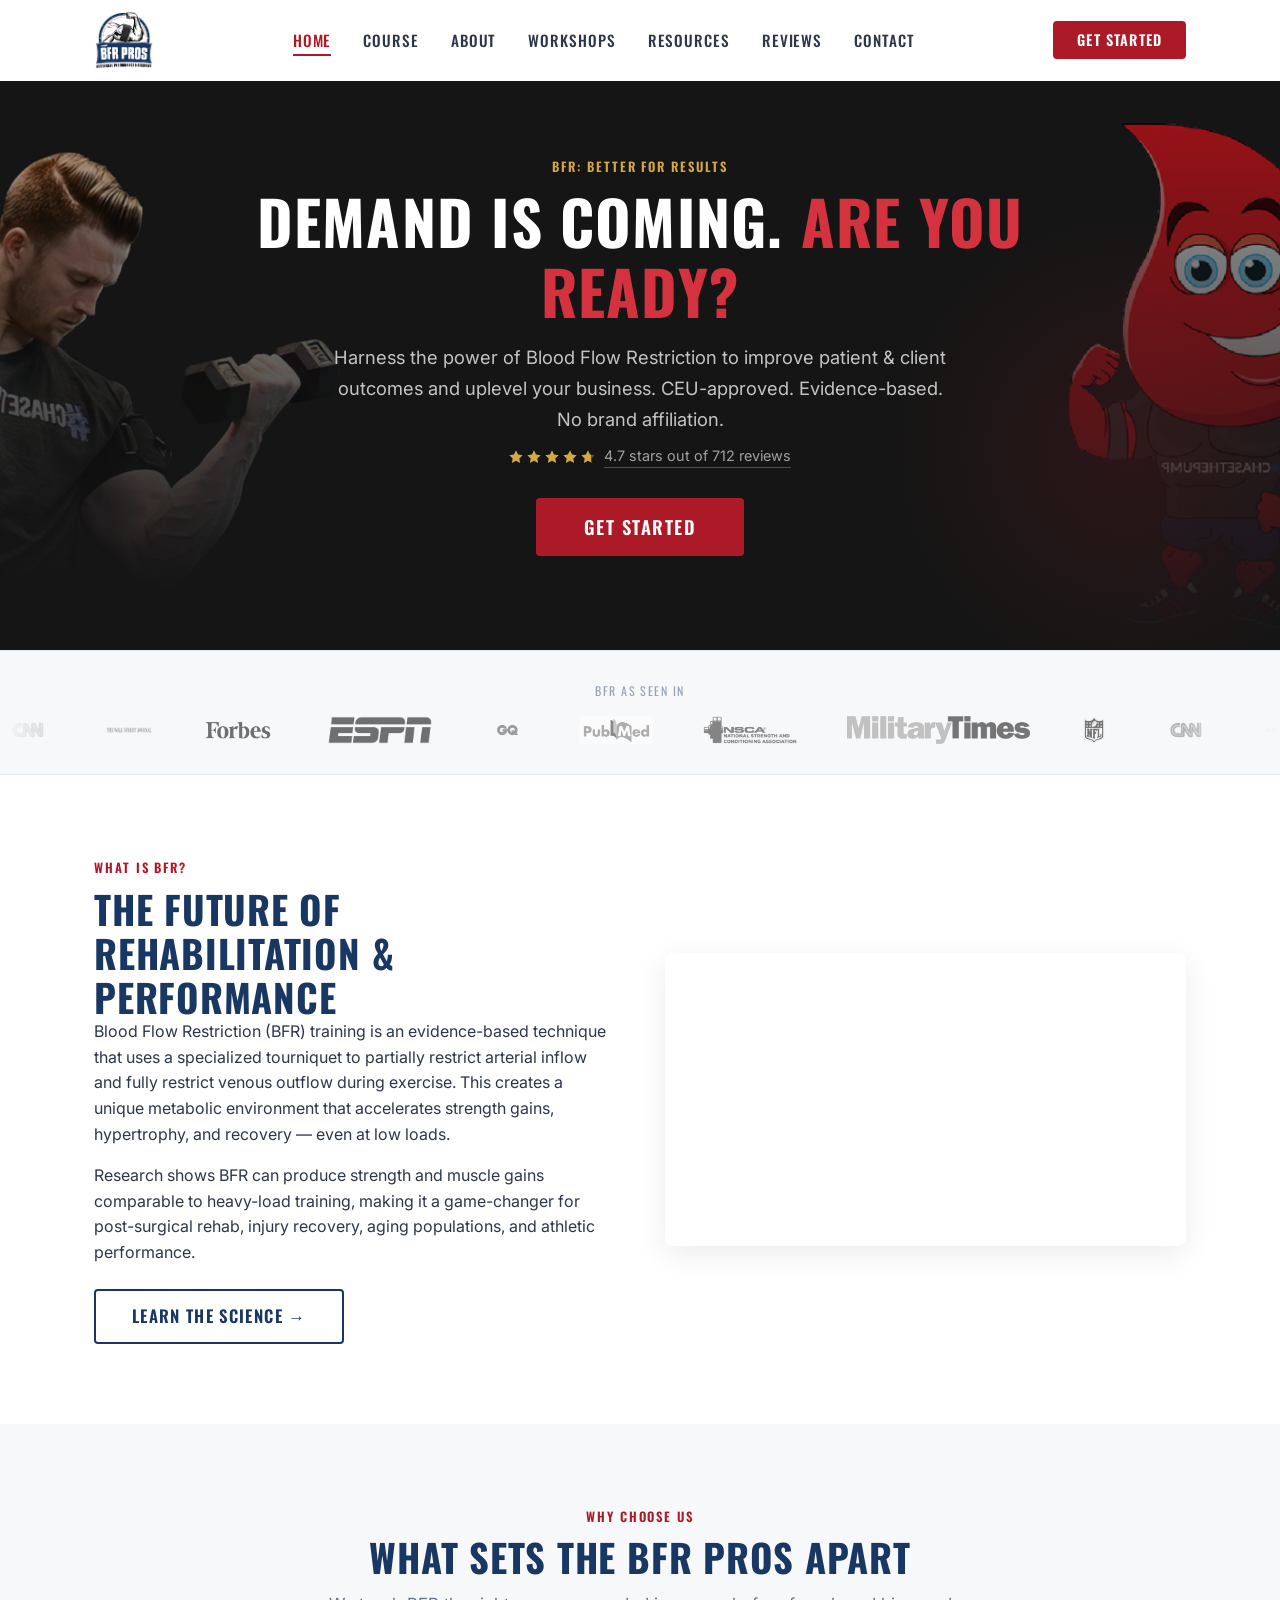
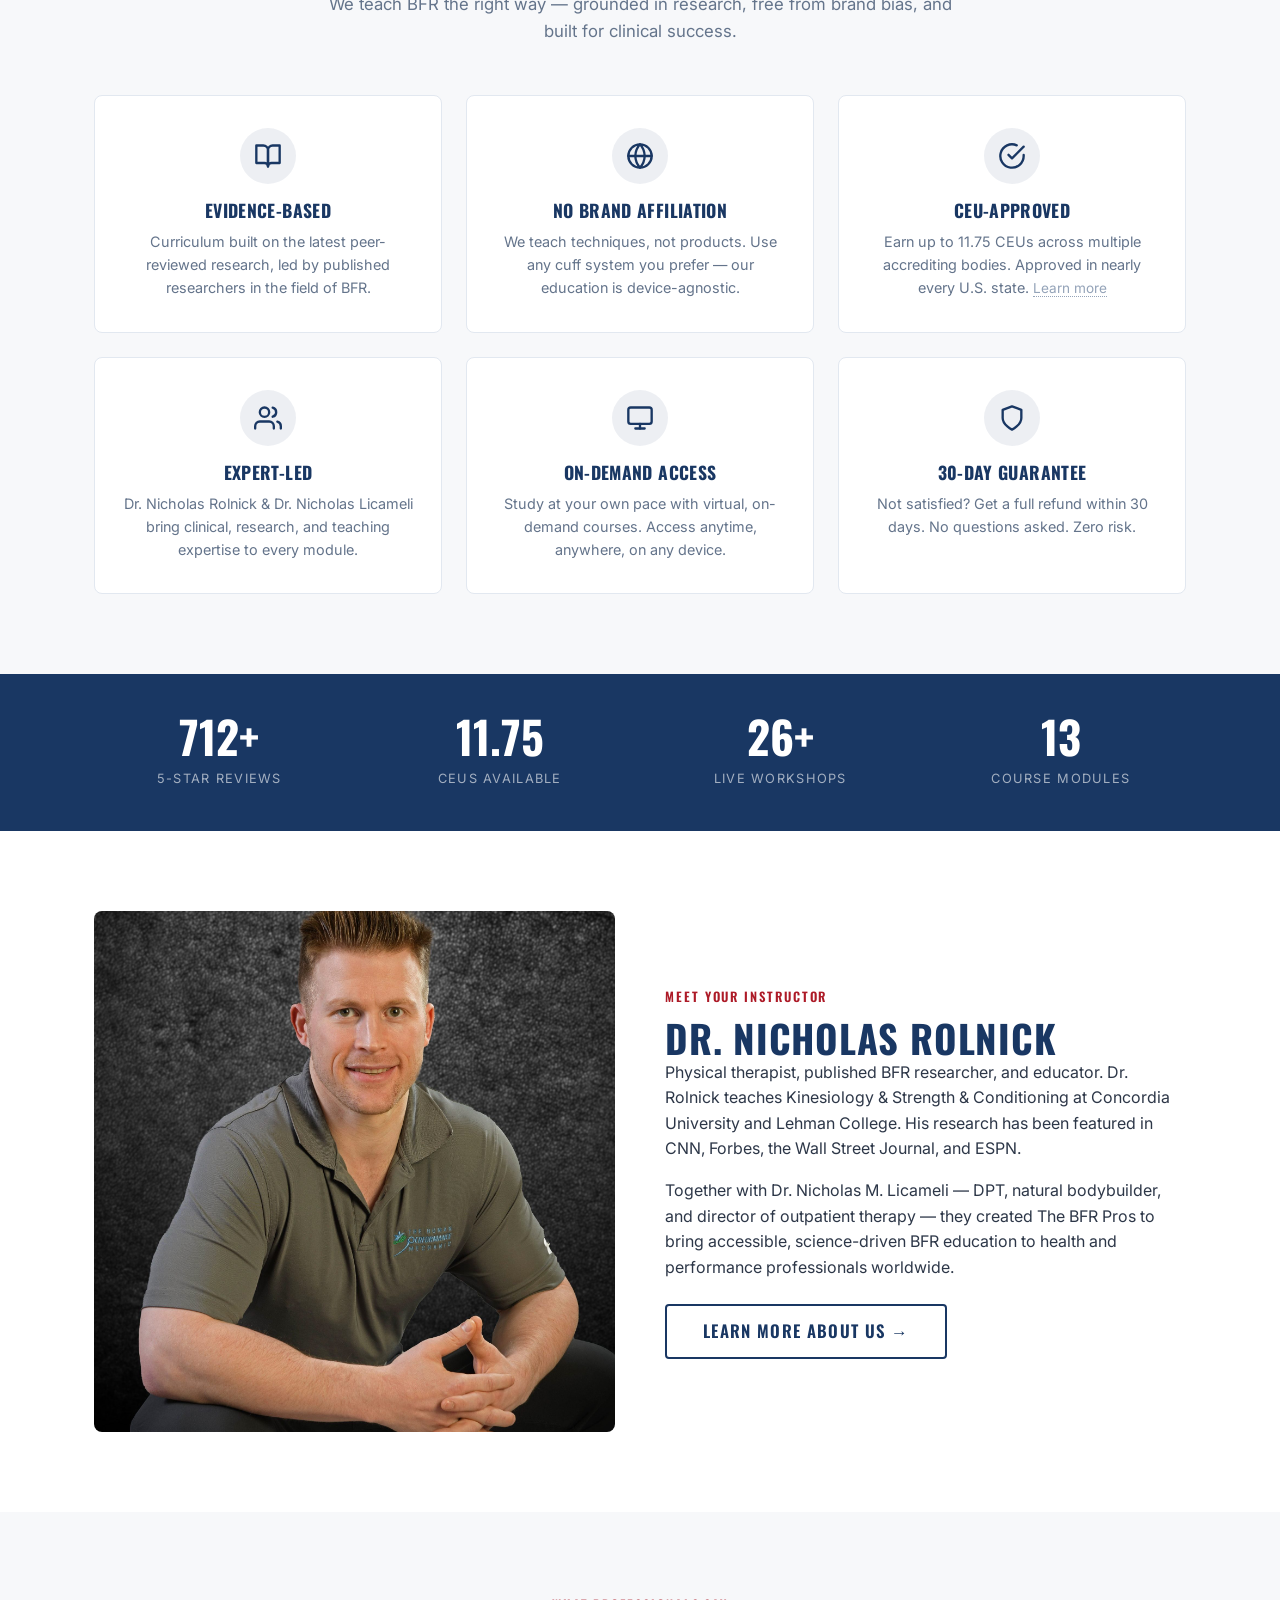
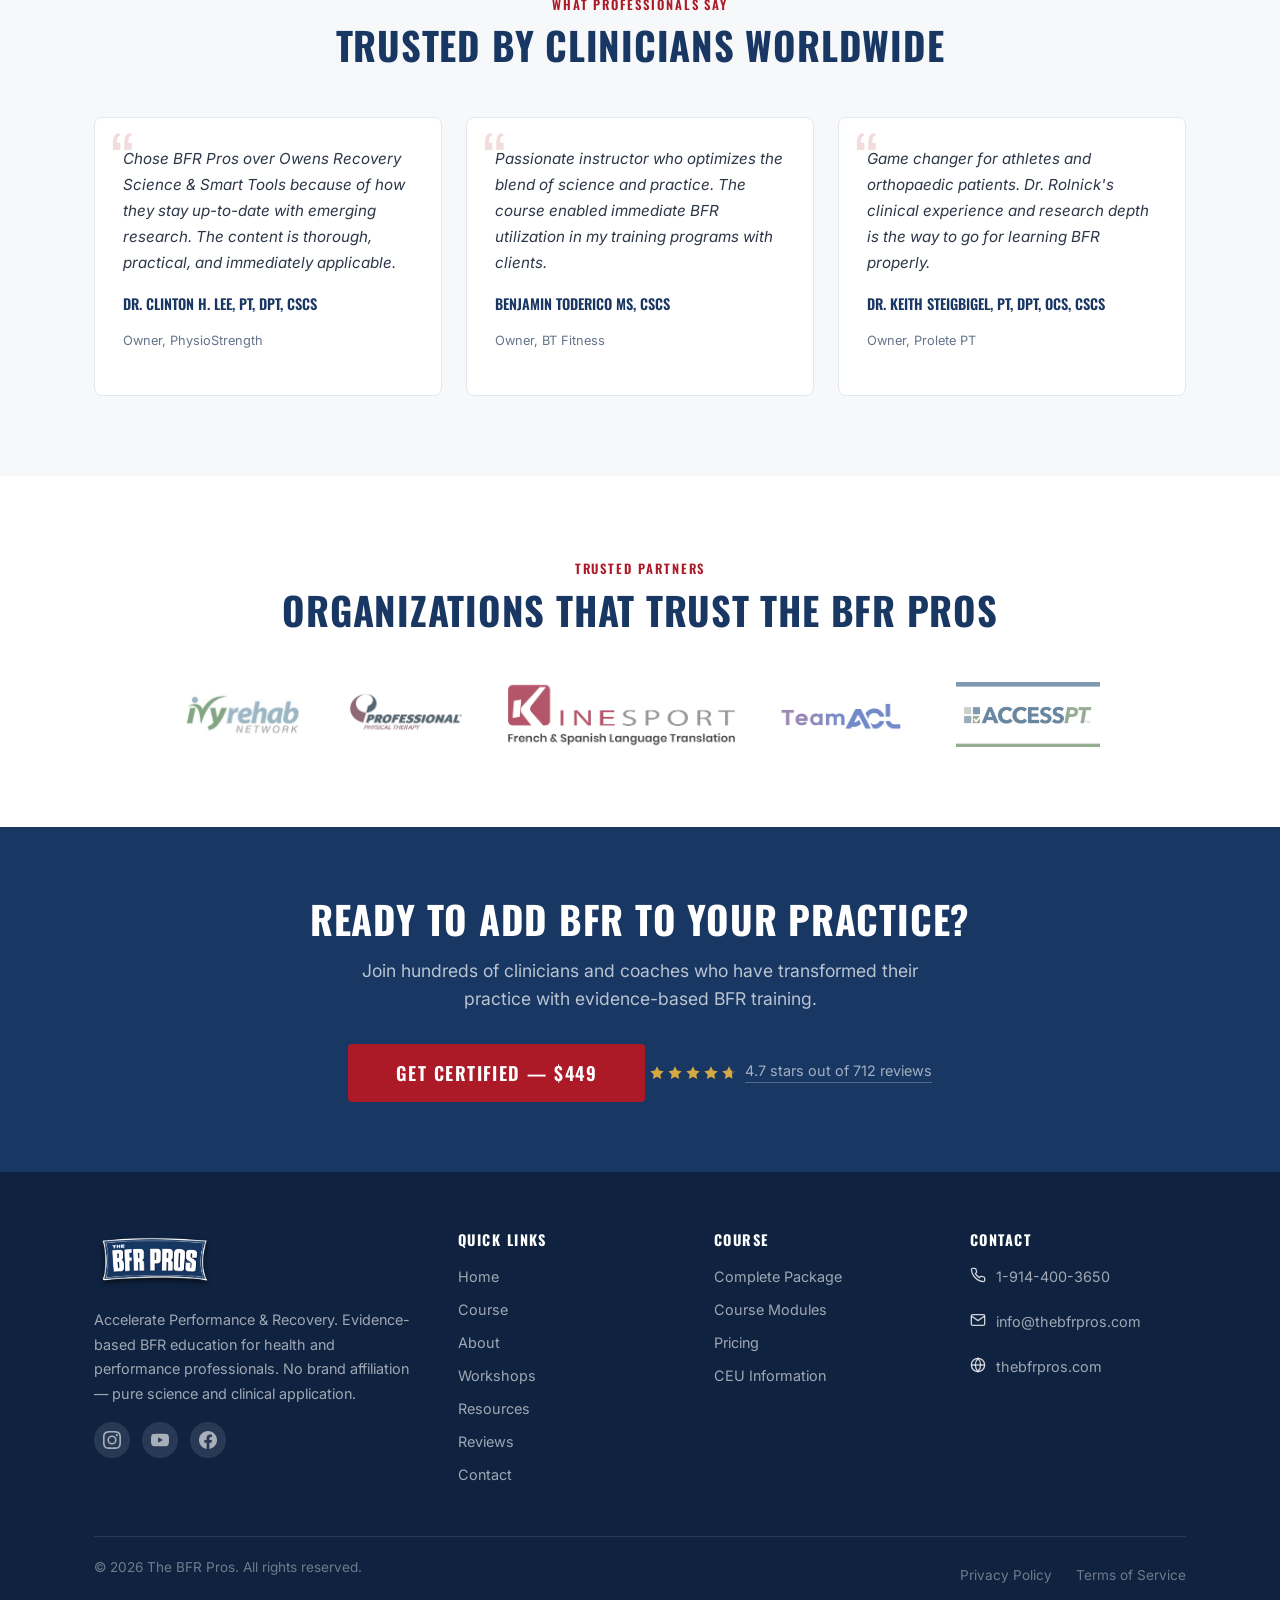
==== commit cb63440c: "Accurate 4.7 star ratings, review links on CTAs, scrolling media bar - Replace full 5-star icons wit" ====
--- a/index.html
+++ b/index.html
@@ -43,8 +43,17 @@
             <h1>Demand Is Coming. <em>Are You Ready?</em></h1>
             <p class="hero-sub">Harness the power of Blood Flow Restriction to improve patient & client outcomes and uplevel your business. CEU-approved. Evidence-based. No brand affiliation.</p>
             <div class="hero-meta">
-                <span class="stars">&#9733;&#9733;&#9733;&#9733;&#9733;</span>
-                <span>4.7 out of 5 &mdash; 712+ Reviews</span>
+                <a href="reviews.html" class="review-link">
+                    <span class="stars-rating" aria-label="4.7 out of 5 stars">
+                        <svg class="star" viewBox="0 0 24 24" width="16" height="16"><defs><linearGradient id="star-grad"><stop offset="70%" stop-color="#D4A843"/><stop offset="70%" stop-color="#555"/></linearGradient></defs></svg>
+                        <span class="star"><svg viewBox="0 0 24 24"><polygon points="12,2 15.09,8.26 22,9.27 17,14.14 18.18,21.02 12,17.77 5.82,21.02 7,14.14 2,9.27 8.91,8.26" fill="#D4A843"/></svg></span>
+                        <span class="star"><svg viewBox="0 0 24 24"><polygon points="12,2 15.09,8.26 22,9.27 17,14.14 18.18,21.02 12,17.77 5.82,21.02 7,14.14 2,9.27 8.91,8.26" fill="#D4A843"/></svg></span>
+                        <span class="star"><svg viewBox="0 0 24 24"><polygon points="12,2 15.09,8.26 22,9.27 17,14.14 18.18,21.02 12,17.77 5.82,21.02 7,14.14 2,9.27 8.91,8.26" fill="#D4A843"/></svg></span>
+                        <span class="star"><svg viewBox="0 0 24 24"><polygon points="12,2 15.09,8.26 22,9.27 17,14.14 18.18,21.02 12,17.77 5.82,21.02 7,14.14 2,9.27 8.91,8.26" fill="#D4A843"/></svg></span>
+                        <span class="star"><svg viewBox="0 0 24 24"><defs><linearGradient id="partial-star"><stop offset="70%" stop-color="#D4A843"/><stop offset="70%" stop-color="#555"/></linearGradient></defs><polygon points="12,2 15.09,8.26 22,9.27 17,14.14 18.18,21.02 12,17.77 5.82,21.02 7,14.14 2,9.27 8.91,8.26" fill="url(#partial-star)"/></svg></span>
+                    </span>
+                    <span class="review-link-text">4.7 stars out of 712 reviews</span>
+                </a>
             </div>
             <div class="hero-actions">
                 <a href="course.html" class="btn btn-red btn-lg">Get Started</a>
@@ -56,17 +65,29 @@
 <!-- MEDIA BAR -->
 <div class="media-bar">
     <div class="container">
-        <div class="media-bar-inner">
-            <span class="media-bar-label">BFR As Seen In</span>
-            <img src="images/media/bfr-featured-in/CNN Logo.png" alt="CNN">
-            <img src="images/media/bfr-featured-in/The Wall Street Journal Logo.png" alt="The Wall Street Journal">
-            <img src="images/media/bfr-featured-in/Forbes Logo.png" alt="Forbes">
-            <img src="images/media/bfr-featured-in/ESPN Logo.png" alt="ESPN">
-            <img src="images/media/bfr-featured-in/GQ Logo.png" alt="GQ">
-            <img src="images/media/bfr-featured-in/PubMed Logo.jpg" alt="PubMed">
-            <img src="images/media/bfr-featured-in/NSCA Logo.webp" alt="NSCA">
-            <img src="images/media/bfr-featured-in/Military Times Logo.webp" alt="Military Times">
-            <img src="images/media/bfr-featured-in/NFL Logo.png" alt="NFL">
+        <span class="media-bar-label">BFR As Seen In</span>
+        <div class="media-bar-scroll">
+            <div class="media-bar-track">
+                <img src="images/media/bfr-featured-in/CNN Logo.png" alt="CNN">
+                <img src="images/media/bfr-featured-in/The Wall Street Journal Logo.png" alt="The Wall Street Journal">
+                <img src="images/media/bfr-featured-in/Forbes Logo.png" alt="Forbes">
+                <img src="images/media/bfr-featured-in/ESPN Logo.png" alt="ESPN">
+                <img src="images/media/bfr-featured-in/GQ Logo.png" alt="GQ">
+                <img src="images/media/bfr-featured-in/PubMed Logo.jpg" alt="PubMed">
+                <img src="images/media/bfr-featured-in/NSCA Logo.webp" alt="NSCA">
+                <img src="images/media/bfr-featured-in/Military Times Logo.webp" alt="Military Times">
+                <img src="images/media/bfr-featured-in/NFL Logo.png" alt="NFL">
+                <!-- Duplicate for seamless loop -->
+                <img src="images/media/bfr-featured-in/CNN Logo.png" alt="CNN">
+                <img src="images/media/bfr-featured-in/The Wall Street Journal Logo.png" alt="The Wall Street Journal">
+                <img src="images/media/bfr-featured-in/Forbes Logo.png" alt="Forbes">
+                <img src="images/media/bfr-featured-in/ESPN Logo.png" alt="ESPN">
+                <img src="images/media/bfr-featured-in/GQ Logo.png" alt="GQ">
+                <img src="images/media/bfr-featured-in/PubMed Logo.jpg" alt="PubMed">
+                <img src="images/media/bfr-featured-in/NSCA Logo.webp" alt="NSCA">
+                <img src="images/media/bfr-featured-in/Military Times Logo.webp" alt="Military Times">
+                <img src="images/media/bfr-featured-in/NFL Logo.png" alt="NFL">
+            </div>
         </div>
     </div>
 </div>
@@ -235,11 +256,13 @@
 <!-- CTA -->
 <section class="cta-section fade-in">
     <div class="container">
-        <span class="stars">&#9733;&#9733;&#9733;&#9733;&#9733;</span>
         <h2>Ready to Add BFR to Your Practice?</h2>
         <p>Join hundreds of clinicians and coaches who have transformed their practice with evidence-based BFR training.</p>
         <a href="https://bfr-pros.teachable.com/p/the-complete-bfr-certification/?affcode=626725_rzfv6exi" class="btn btn-red btn-lg">Get Certified &mdash; $449</a>
-        <p style="margin-top: 16px; font-size: 0.85rem; color: rgba(255,255,255,0.5);">30-day money-back guarantee &bull; 11.75 CEUs &bull; Lifetime access</p>
+        <a href="reviews.html" class="review-link" style="margin-top: 16px;">
+            <span class="stars-rating"><span class="star"><svg viewBox="0 0 24 24"><polygon points="12,2 15.09,8.26 22,9.27 17,14.14 18.18,21.02 12,17.77 5.82,21.02 7,14.14 2,9.27 8.91,8.26" fill="#D4A843"/></svg></span><span class="star"><svg viewBox="0 0 24 24"><polygon points="12,2 15.09,8.26 22,9.27 17,14.14 18.18,21.02 12,17.77 5.82,21.02 7,14.14 2,9.27 8.91,8.26" fill="#D4A843"/></svg></span><span class="star"><svg viewBox="0 0 24 24"><polygon points="12,2 15.09,8.26 22,9.27 17,14.14 18.18,21.02 12,17.77 5.82,21.02 7,14.14 2,9.27 8.91,8.26" fill="#D4A843"/></svg></span><span class="star"><svg viewBox="0 0 24 24"><polygon points="12,2 15.09,8.26 22,9.27 17,14.14 18.18,21.02 12,17.77 5.82,21.02 7,14.14 2,9.27 8.91,8.26" fill="#D4A843"/></svg></span><span class="star"><svg viewBox="0 0 24 24"><defs><linearGradient id="ps2"><stop offset="70%" stop-color="#D4A843"/><stop offset="70%" stop-color="#555"/></linearGradient></defs><polygon points="12,2 15.09,8.26 22,9.27 17,14.14 18.18,21.02 12,17.77 5.82,21.02 7,14.14 2,9.27 8.91,8.26" fill="url(#ps2)"/></svg></span></span>
+            <span class="review-link-text">4.7 stars out of 712 reviews</span>
+        </a>
     </div>
 </section>
 
--- a/styles.css
+++ b/styles.css
@@ -361,26 +361,80 @@
     transform: translateY(-3px);
 }
 
-/* Stars */
+/* Stars — accurate partial fill */
+.stars-rating {
+    display: inline-flex;
+    align-items: center;
+    gap: 2px;
+}
+.stars-rating .star {
+    width: 16px;
+    height: 16px;
+    position: relative;
+    display: inline-block;
+}
+.stars-rating .star svg {
+    width: 100%;
+    height: 100%;
+}
+.stars-rating.stars-lg .star {
+    width: 20px;
+    height: 20px;
+}
+/* Review link (stars + text) */
+.review-link {
+    display: inline-flex;
+    align-items: center;
+    gap: 8px;
+    text-decoration: none;
+    transition: var(--transition);
+}
+.review-link:hover {
+    opacity: 0.8;
+}
+.review-link-text {
+    font-size: 0.9rem;
+    color: rgba(255,255,255,0.6);
+    border-bottom: 1px solid rgba(255,255,255,0.25);
+    transition: var(--transition);
+}
+.review-link:hover .review-link-text {
+    color: rgba(255,255,255,0.85);
+    border-bottom-color: rgba(255,255,255,0.5);
+}
+/* Dark bg variant (for CTA sections) */
+.cta-section .review-link-text {
+    color: rgba(255,255,255,0.6);
+}
+/* Light bg variant */
+.review-link--dark .review-link-text {
+    color: var(--text-muted);
+    border-bottom-color: rgba(0,0,0,0.15);
+}
+.review-link--dark:hover .review-link-text {
+    color: var(--text-color);
+    border-bottom-color: rgba(0,0,0,0.3);
+}
+
+/* Legacy .stars class (keep for compatibility) */
 .stars {
     color: var(--gold);
     font-size: 1.1rem;
     letter-spacing: 2px;
 }
 
-/* Media Logo Bar */
+/* Media Logo Bar — Infinite Marquee */
 .media-bar {
     padding: 30px 0;
     background: var(--light-bg);
     border-top: 1px solid var(--border);
     border-bottom: 1px solid var(--border);
-}
-.media-bar-inner {
-    display: flex;
-    align-items: center;
-    justify-content: center;
-    gap: 40px;
-    flex-wrap: wrap;
+    overflow: hidden;
+    position: relative;
+}
+.media-bar .container {
+    max-width: 100%;
+    padding: 0;
 }
 .media-bar-label {
     font-family: 'Oswald', sans-serif;
@@ -389,17 +443,56 @@
     letter-spacing: 0.12em;
     color: var(--text-muted);
     white-space: nowrap;
-}
-.media-bar img {
+    text-align: center;
+    display: block;
+    margin-bottom: 16px;
+    padding: 0 20px;
+}
+.media-bar-track {
+    display: flex;
+    align-items: center;
+    gap: 50px;
+    animation: marquee 30s linear infinite;
+    width: max-content;
+}
+.media-bar-track img {
     height: 28px;
     width: auto;
     opacity: 0.55;
     filter: grayscale(100%);
-    transition: var(--transition);
-}
-.media-bar img:hover {
+    transition: opacity 0.3s, filter 0.3s;
+    flex-shrink: 0;
+}
+.media-bar-track img:hover {
     opacity: 1;
     filter: none;
+}
+/* Fade edges */
+.media-bar-scroll {
+    position: relative;
+    overflow: hidden;
+}
+.media-bar-scroll::before,
+.media-bar-scroll::after {
+    content: '';
+    position: absolute;
+    top: 0;
+    bottom: 0;
+    width: 100px;
+    z-index: 2;
+    pointer-events: none;
+}
+.media-bar-scroll::before {
+    left: 0;
+    background: linear-gradient(to right, var(--light-bg), transparent);
+}
+.media-bar-scroll::after {
+    right: 0;
+    background: linear-gradient(to left, var(--light-bg), transparent);
+}
+@keyframes marquee {
+    0% { transform: translateX(0); }
+    100% { transform: translateX(-50%); }
 }
 
 /* Stats bar */
@@ -520,6 +613,11 @@
 }
 .cta-section .stars {
     margin-bottom: 12px;
+}
+.cta-section .review-link,
+.cta .review-link {
+    margin-top: 12px;
+    justify-content: center;
 }
 
 /* Page Hero (inner pages) */
@@ -850,6 +948,7 @@
     justify-content: center;
 }
 .hero-meta .stars { font-size: 0.95rem; }
+.hero-meta .review-link { gap: 8px; }
 .hero-meta span {
     font-size: 0.9rem;
     color: rgba(255,255,255,0.6);
@@ -1244,8 +1343,8 @@
     .hero { padding: 120px 0 60px; min-height: auto; }
     .hero h1 { font-size: 2rem; }
     .services-overview-grid { grid-template-columns: 1fr; }
-    .media-bar-inner { gap: 24px; }
-    .media-bar img { height: 22px; }
+    .media-bar-track { gap: 30px; }
+    .media-bar-track img { height: 22px; }
     .workshop-grid { grid-template-columns: repeat(2, 1fr); }
     .contact-grid { grid-template-columns: 1fr; }
     .curriculum-header-left { gap: 12px; }
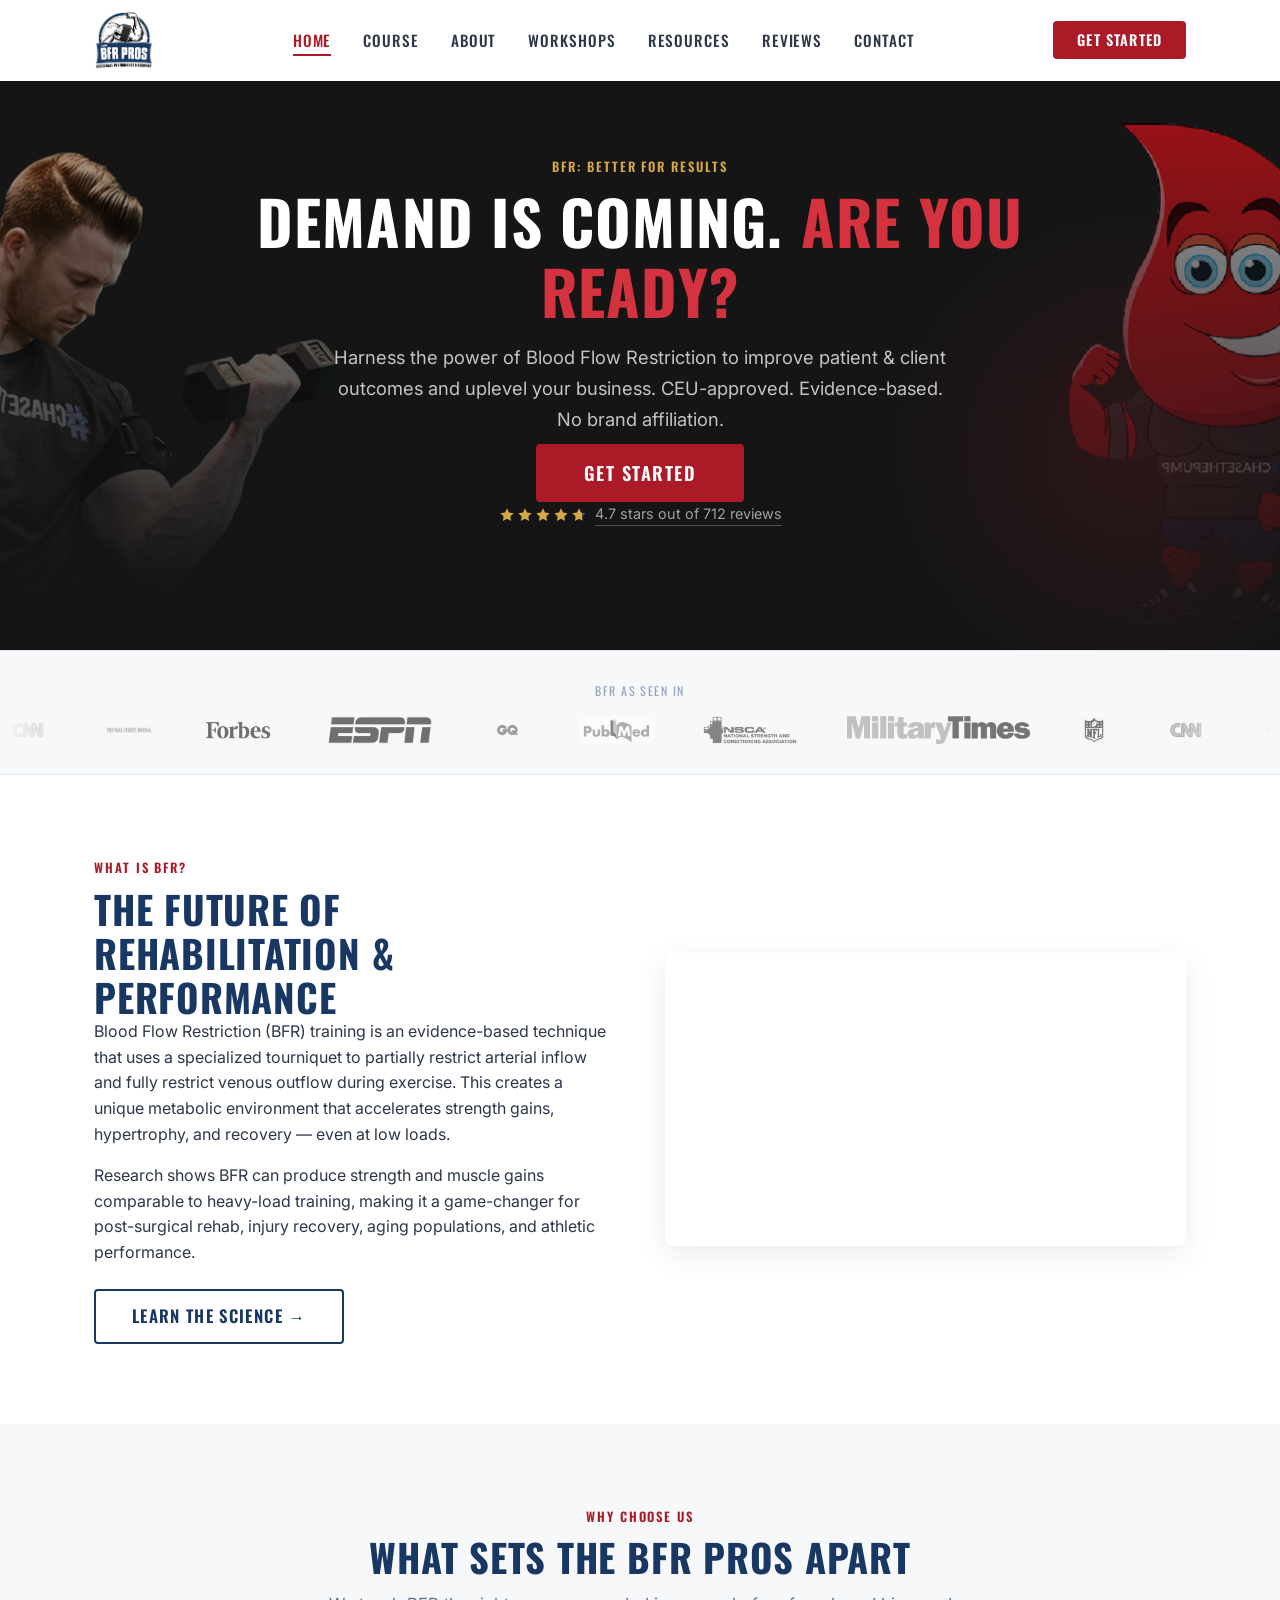
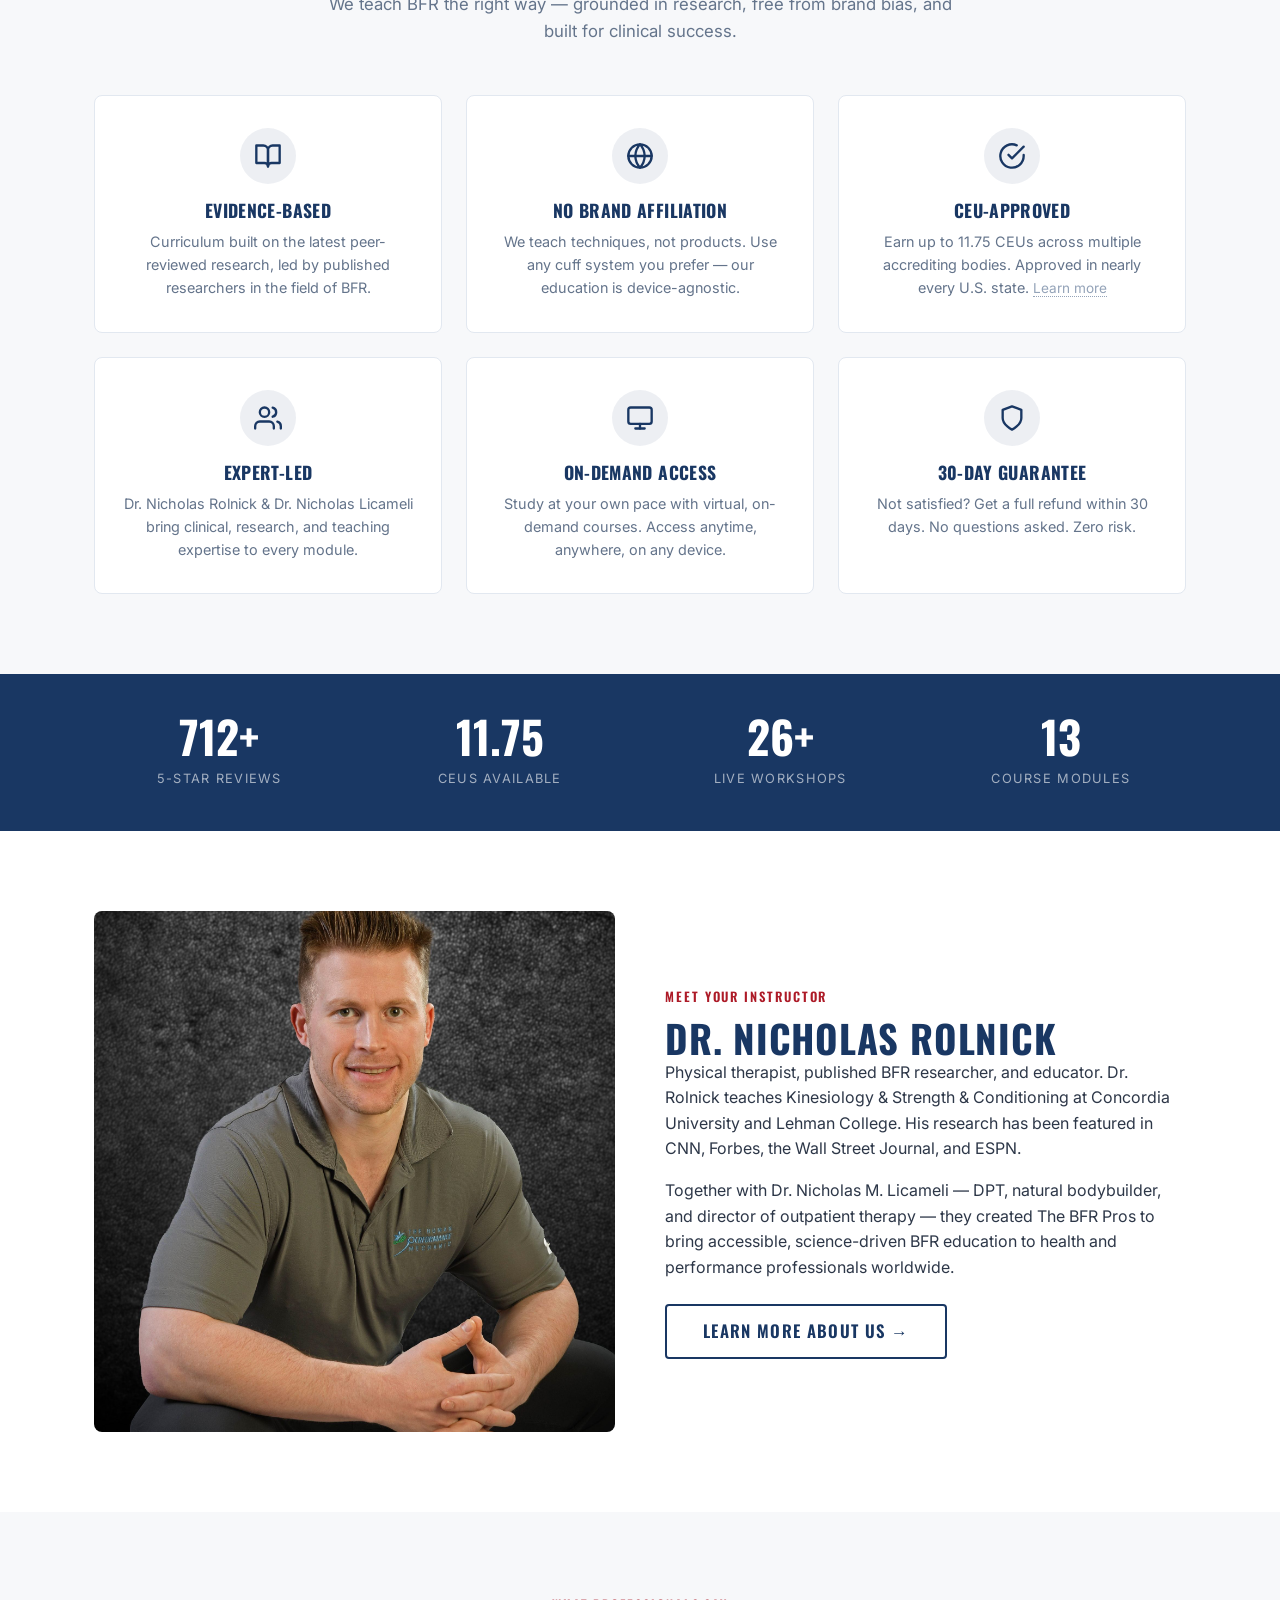
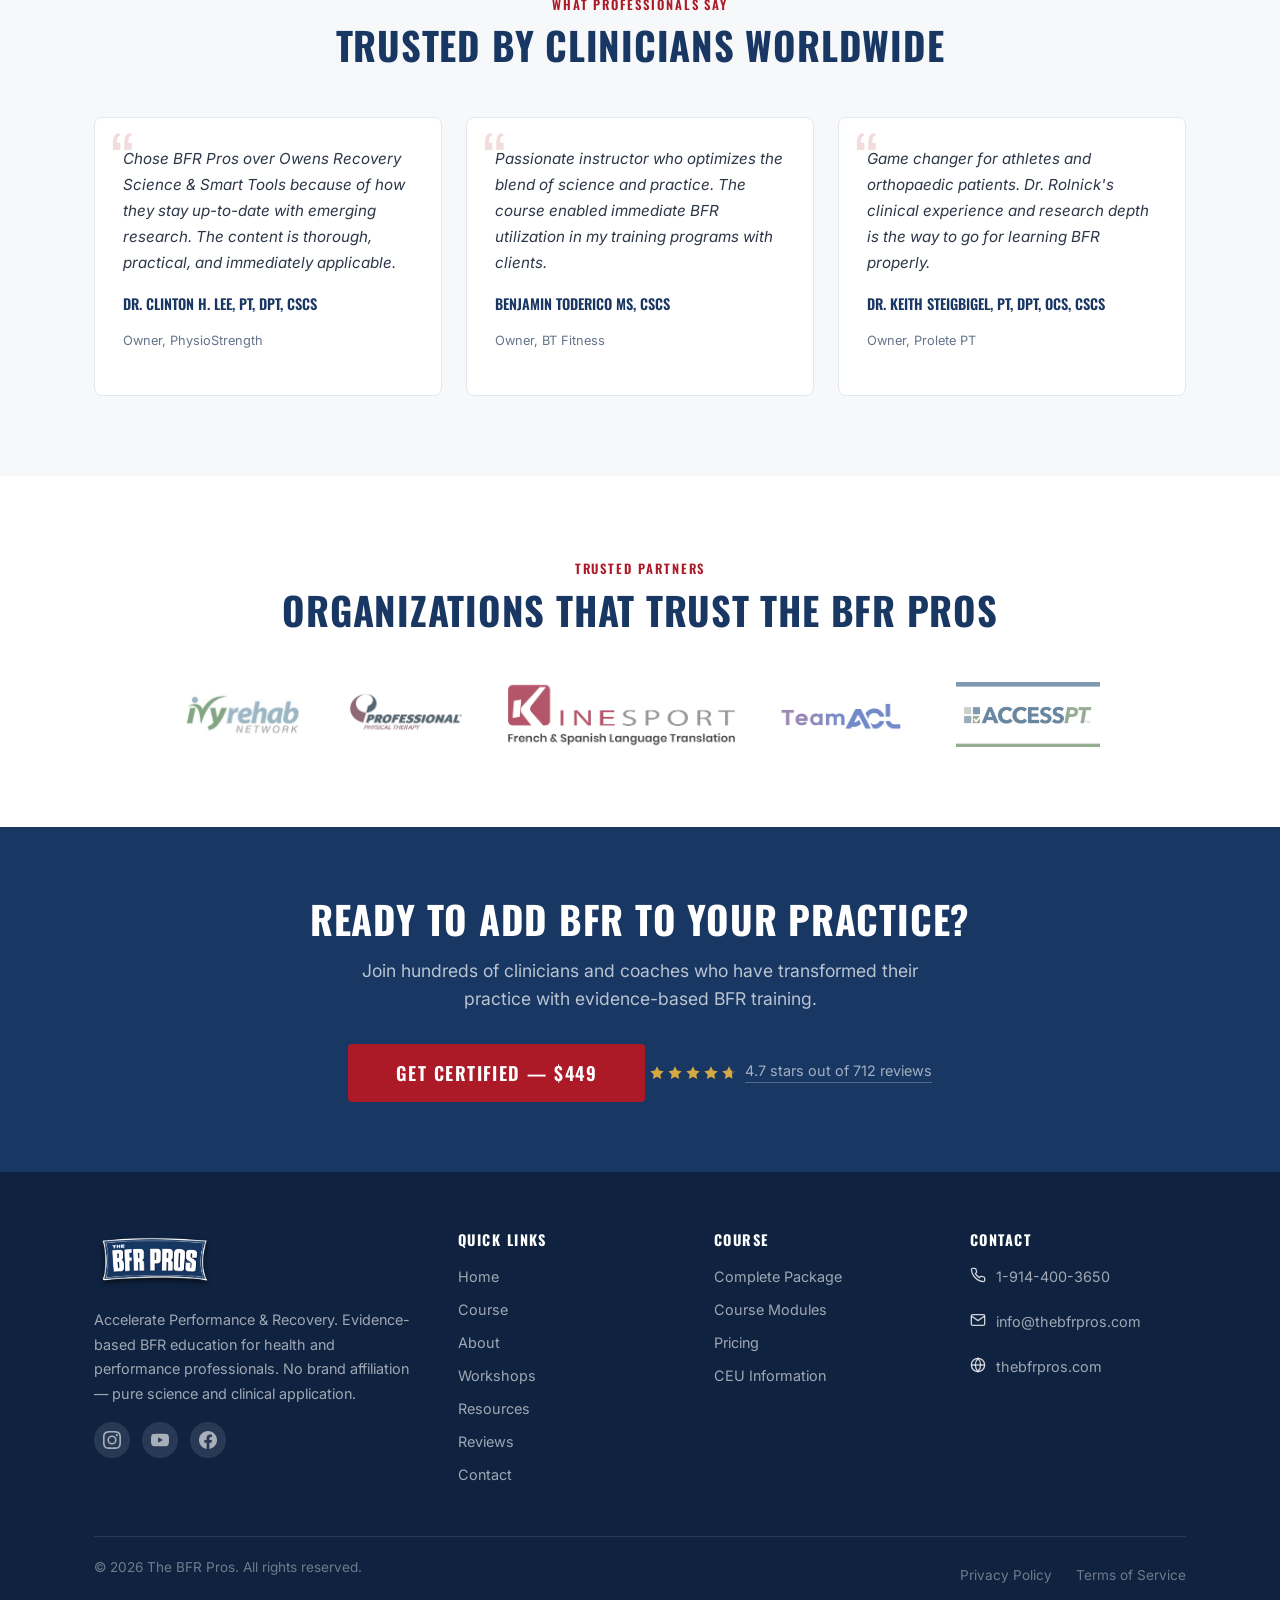
==== commit f9f8d800: "Move hero review link below CTA button" ====
--- a/index.html
+++ b/index.html
@@ -42,10 +42,12 @@
             <span class="section-label" style="color: var(--gold);">BFR: Better For Results</span>
             <h1>Demand Is Coming. <em>Are You Ready?</em></h1>
             <p class="hero-sub">Harness the power of Blood Flow Restriction to improve patient & client outcomes and uplevel your business. CEU-approved. Evidence-based. No brand affiliation.</p>
+            <div class="hero-actions">
+                <a href="course.html" class="btn btn-red btn-lg">Get Started</a>
+            </div>
             <div class="hero-meta">
                 <a href="reviews.html" class="review-link">
                     <span class="stars-rating" aria-label="4.7 out of 5 stars">
-                        <svg class="star" viewBox="0 0 24 24" width="16" height="16"><defs><linearGradient id="star-grad"><stop offset="70%" stop-color="#D4A843"/><stop offset="70%" stop-color="#555"/></linearGradient></defs></svg>
                         <span class="star"><svg viewBox="0 0 24 24"><polygon points="12,2 15.09,8.26 22,9.27 17,14.14 18.18,21.02 12,17.77 5.82,21.02 7,14.14 2,9.27 8.91,8.26" fill="#D4A843"/></svg></span>
                         <span class="star"><svg viewBox="0 0 24 24"><polygon points="12,2 15.09,8.26 22,9.27 17,14.14 18.18,21.02 12,17.77 5.82,21.02 7,14.14 2,9.27 8.91,8.26" fill="#D4A843"/></svg></span>
                         <span class="star"><svg viewBox="0 0 24 24"><polygon points="12,2 15.09,8.26 22,9.27 17,14.14 18.18,21.02 12,17.77 5.82,21.02 7,14.14 2,9.27 8.91,8.26" fill="#D4A843"/></svg></span>
@@ -54,9 +56,6 @@
                     </span>
                     <span class="review-link-text">4.7 stars out of 712 reviews</span>
                 </a>
-            </div>
-            <div class="hero-actions">
-                <a href="course.html" class="btn btn-red btn-lg">Get Started</a>
             </div>
         </div>
     </div>
